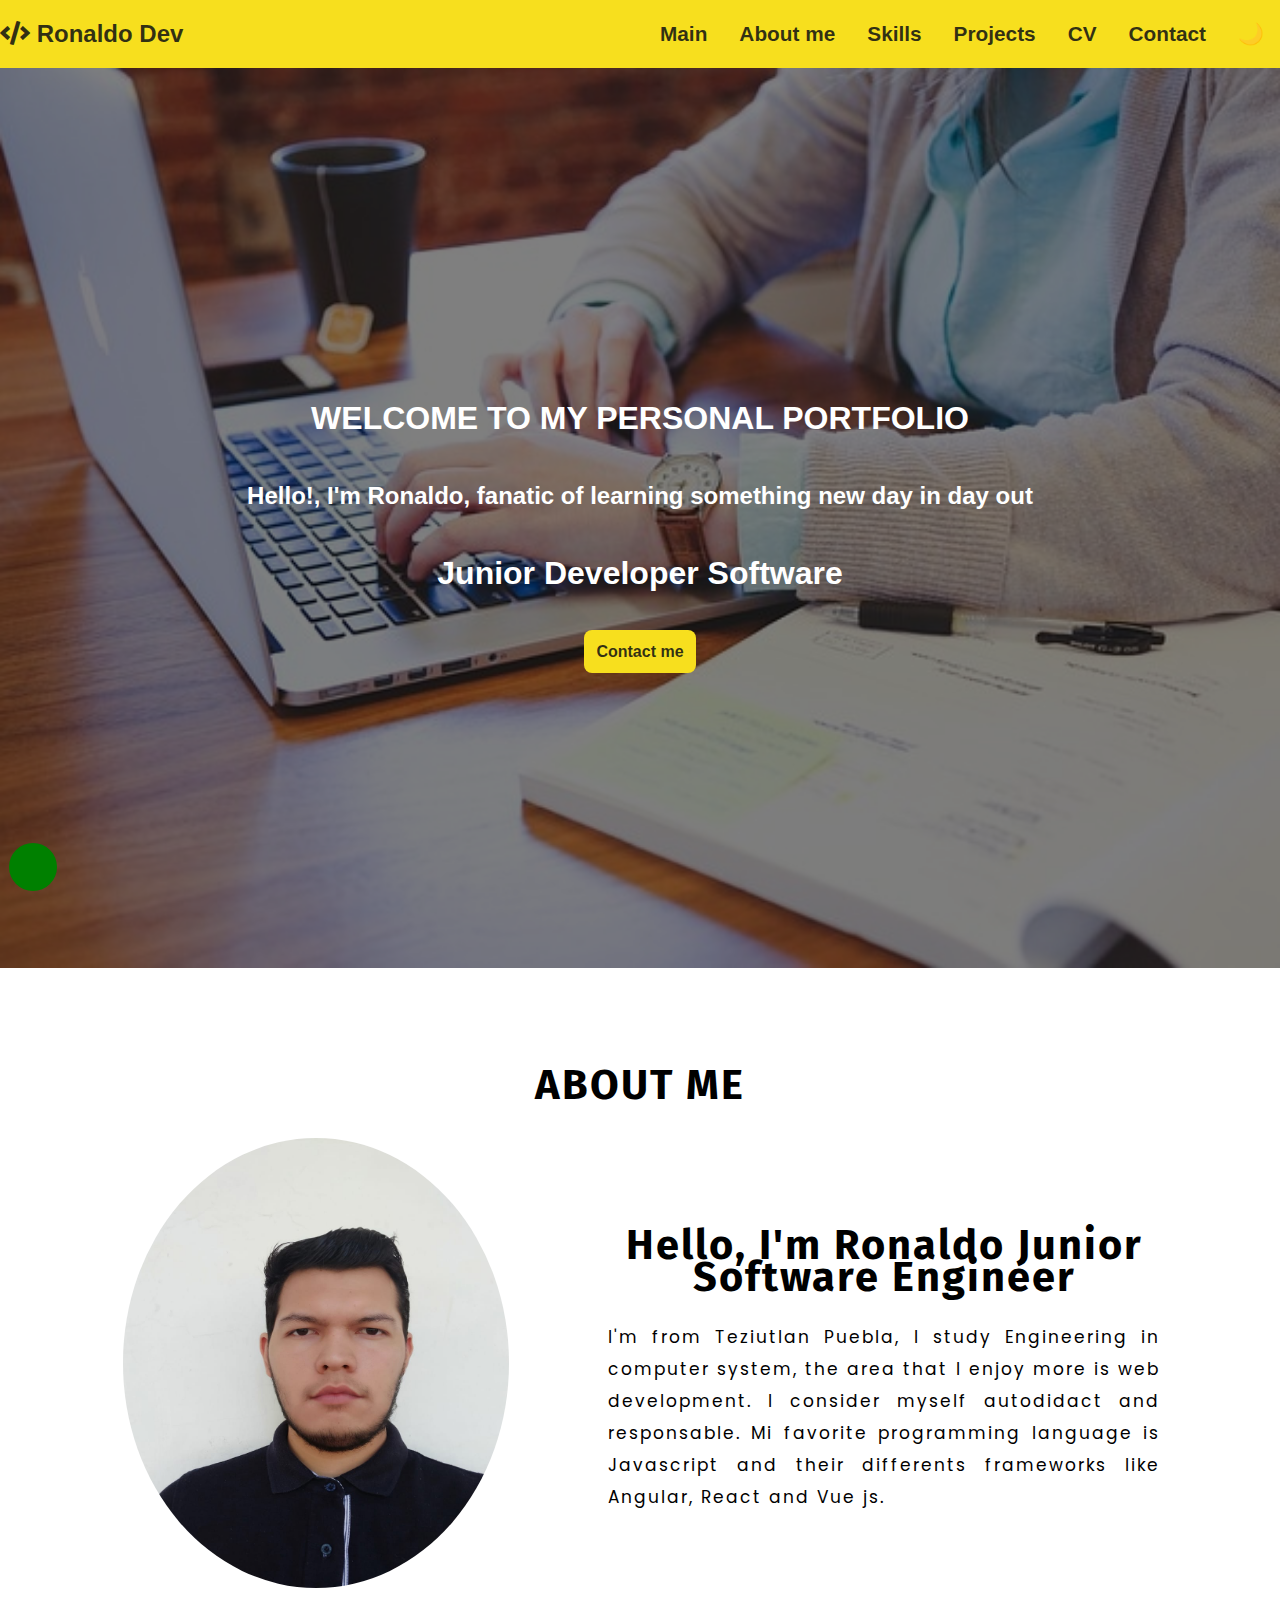
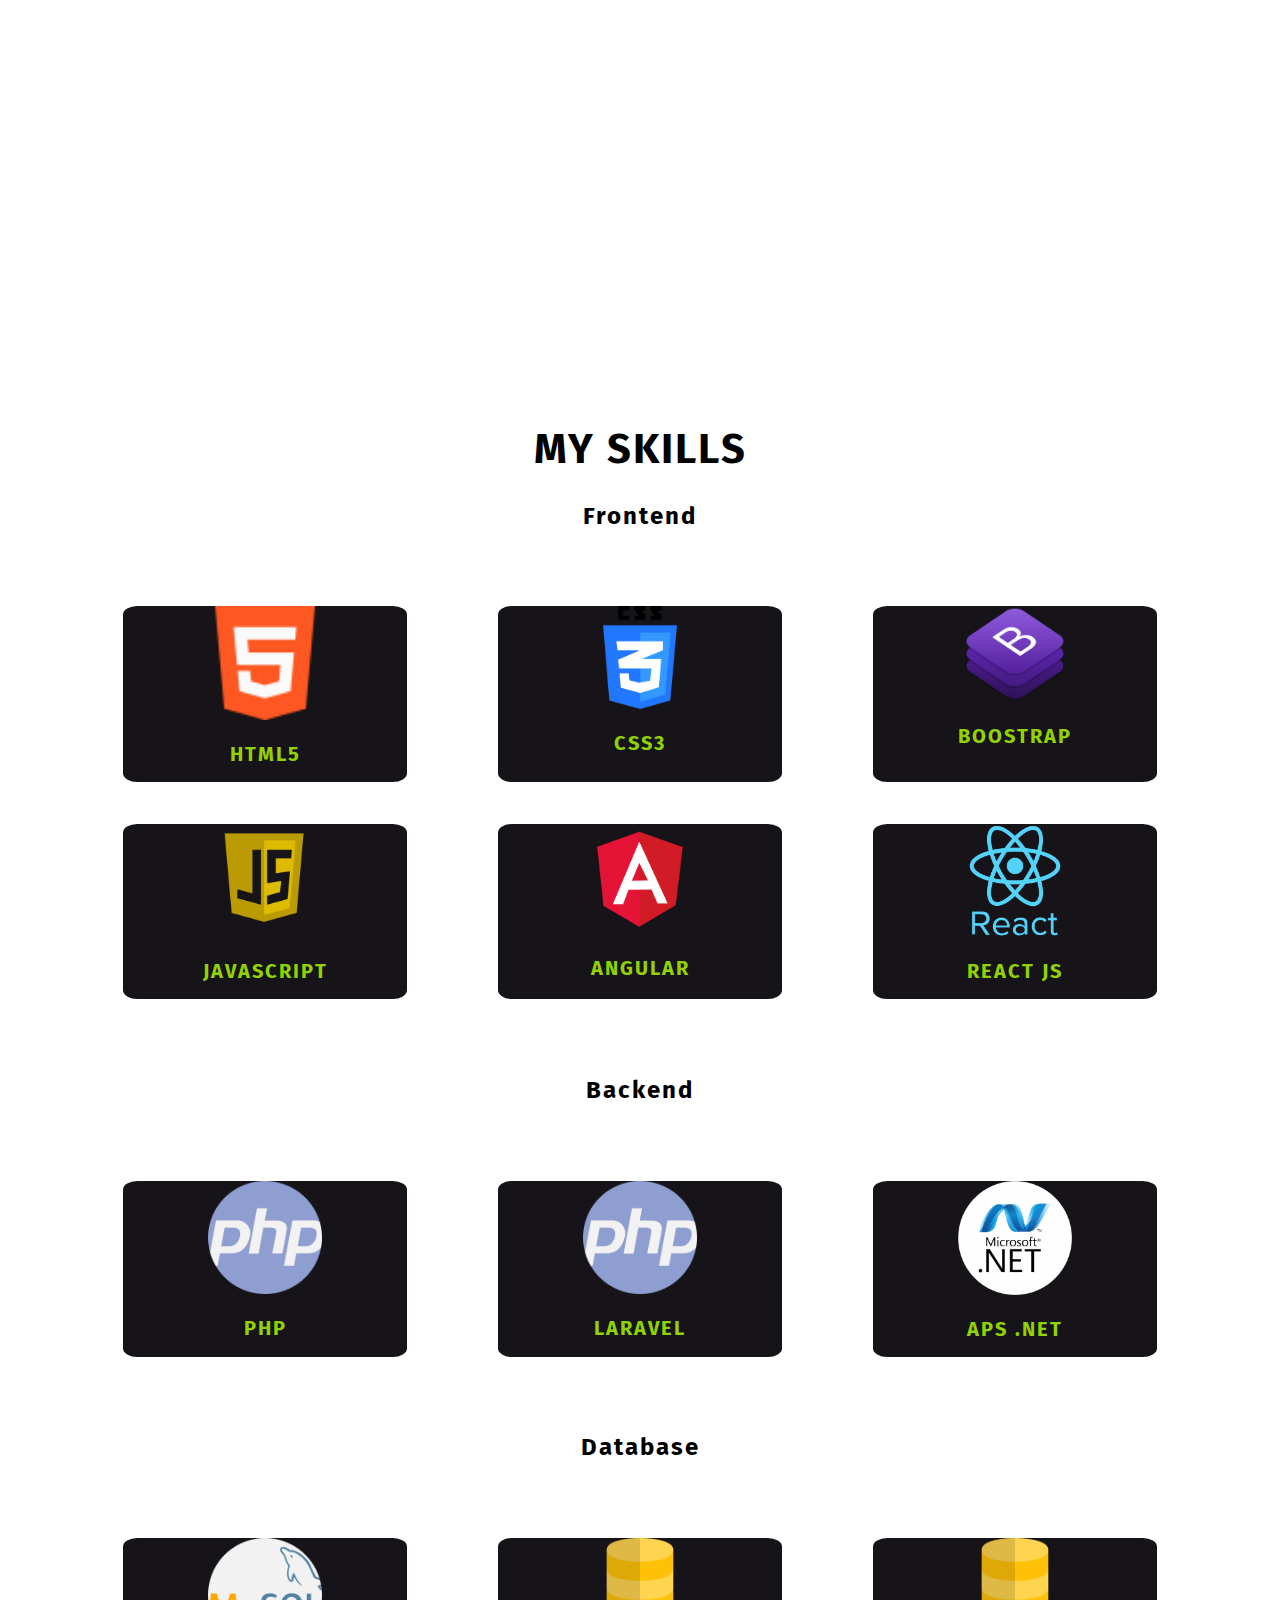
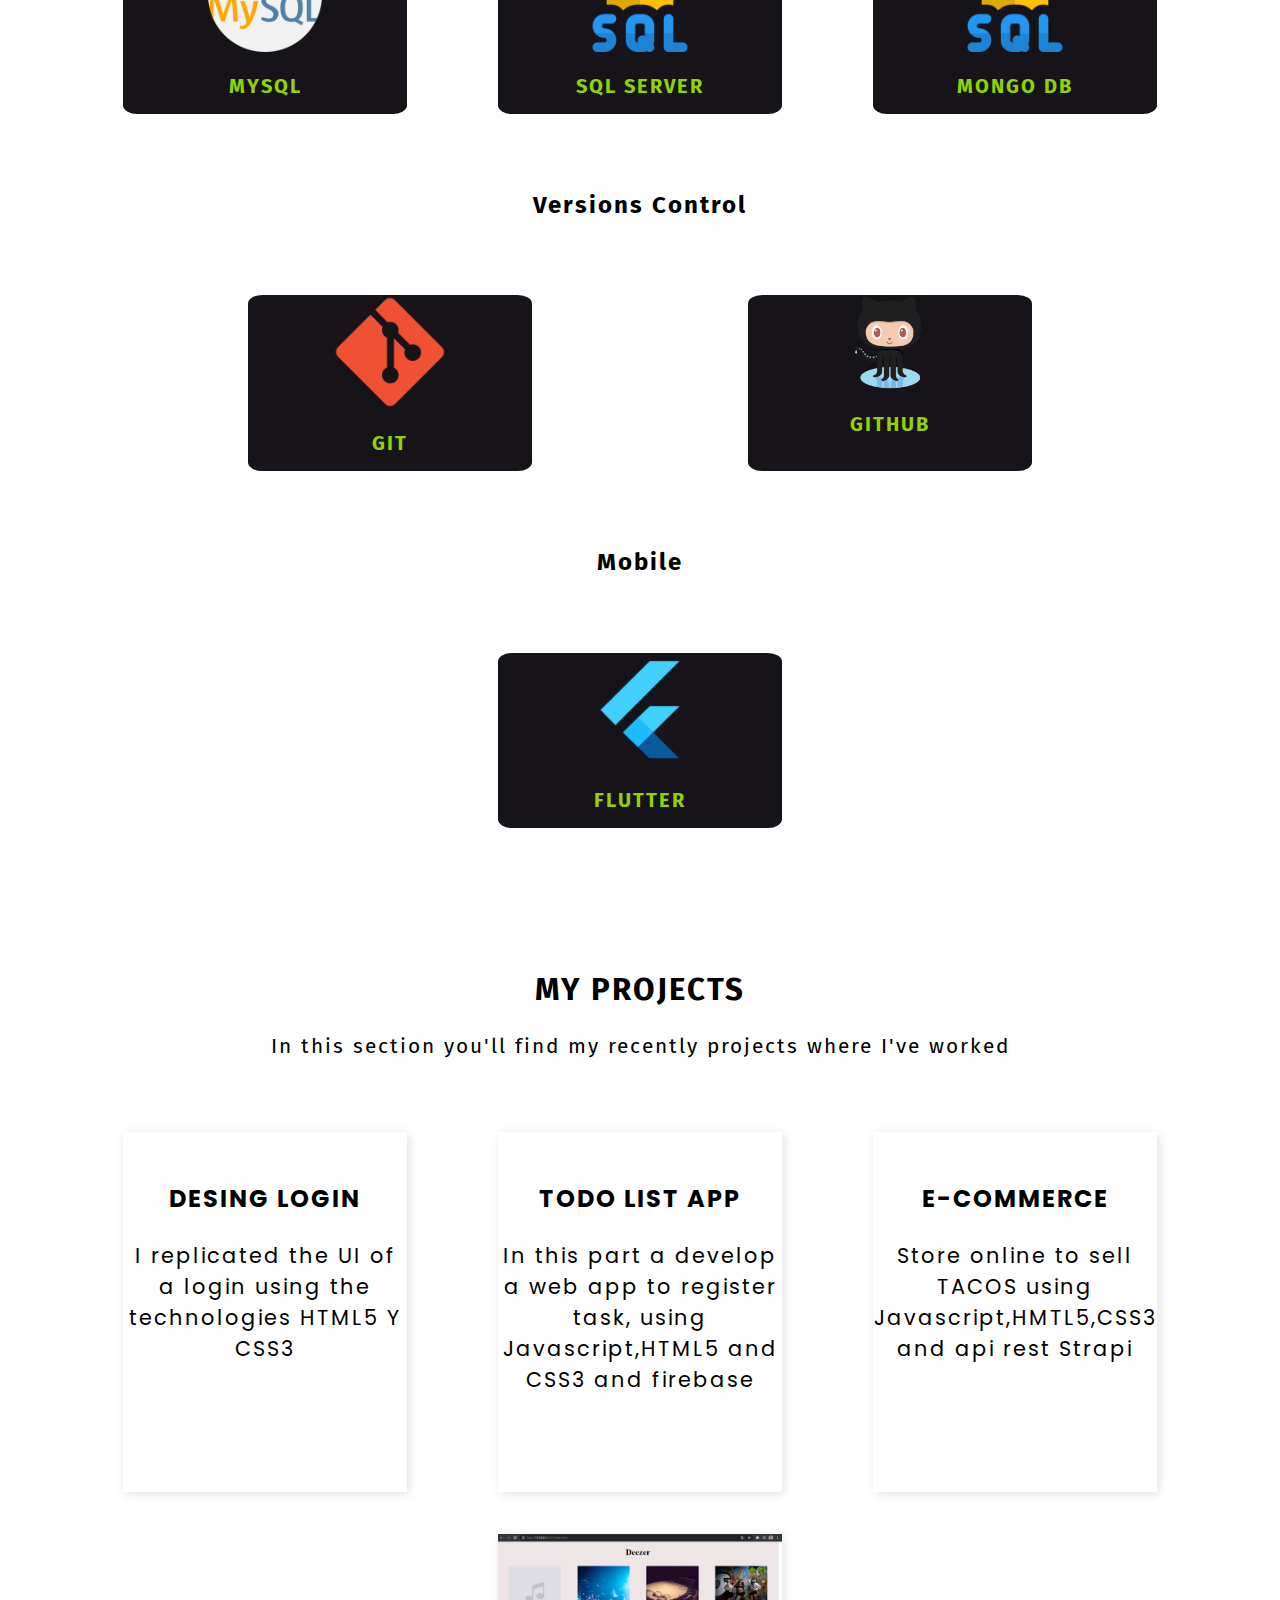
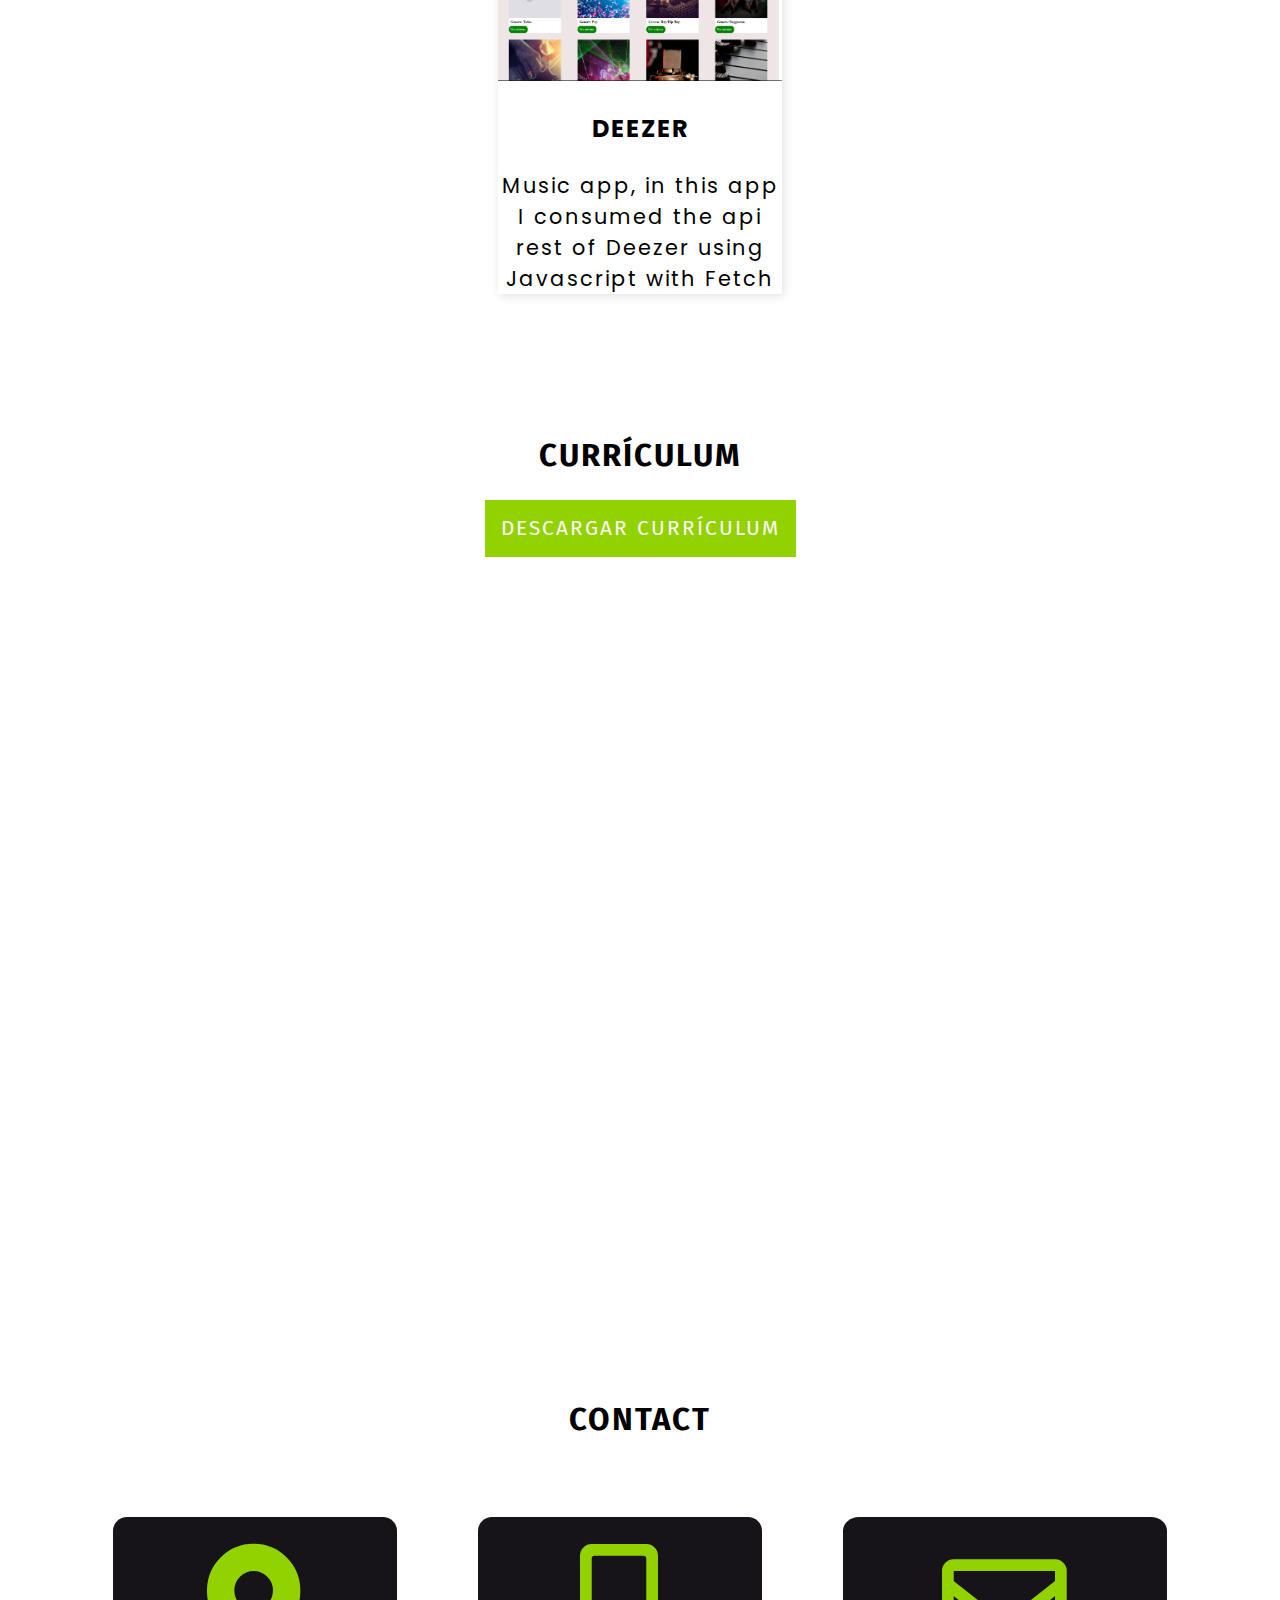
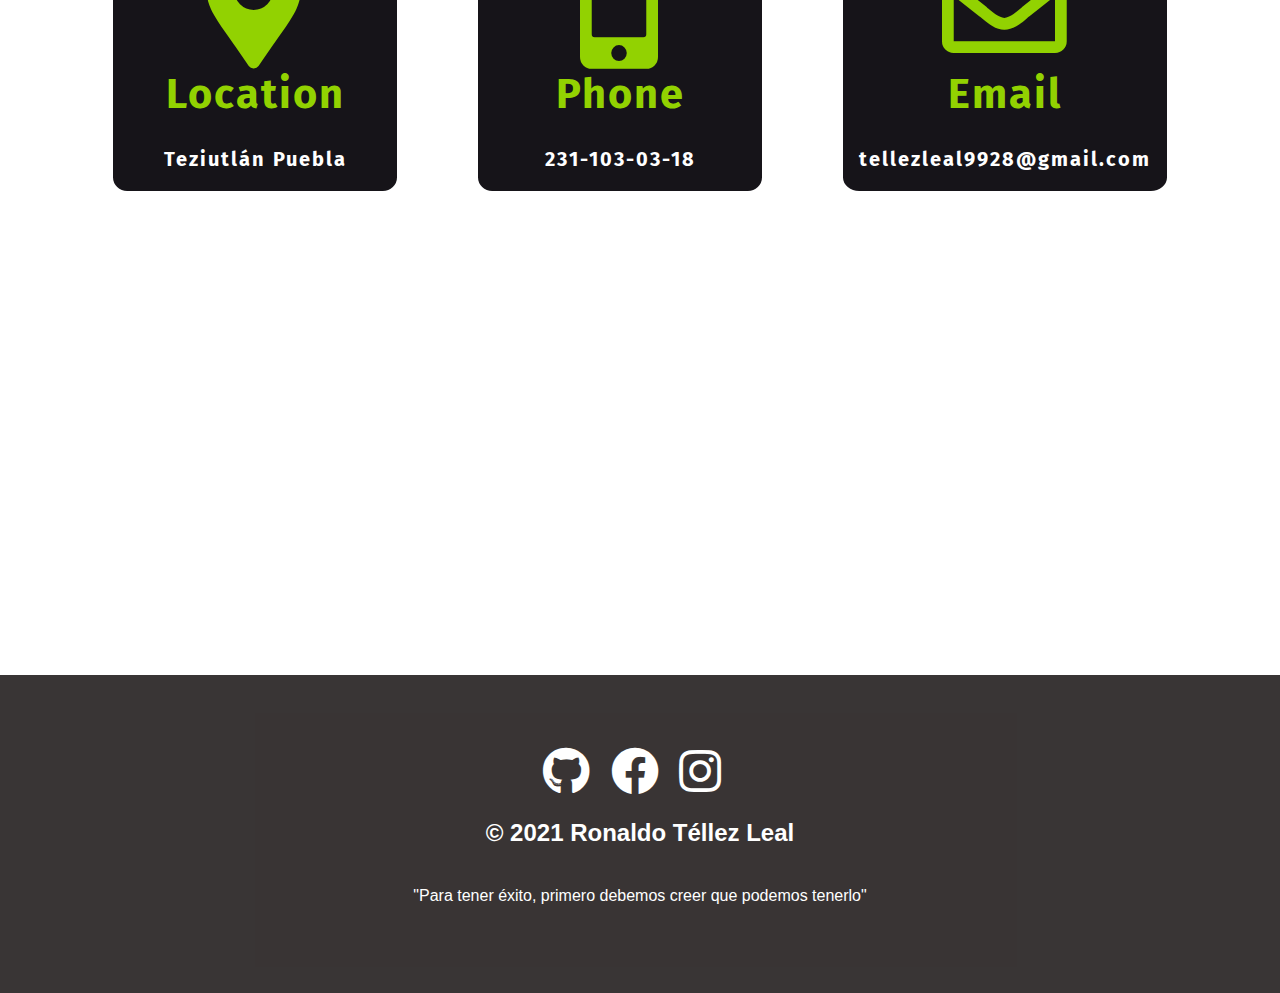
==== index.html @ dbb1eb3e "First commit" ====
<!DOCTYPE html>
<html lang="en" data-dark>

<head>
    <meta charset="UTF-8" />
    <meta name="viewport" content="width=device-width, initial-scale=1.0" />
    <link rel="stylesheet" href="https://cdnjs.cloudflare.com/ajax/libs/font-awesome/5.15.1/css/all.min.css" />
    <link rel="stylesheet" href="css/styles.css" />
    <link rel="preconnect" href="https://fonts.gstatic.com" />
    <link href="https://fonts.googleapis.com/css2?family=Poppins:ital,wght@0,100;0,200;0,300;1,200&display=swap" rel="stylesheet" />
    <link rel="preconnect" href="https://fonts.gstatic.com">
    <link href="https://fonts.googleapis.com/css2?family=Fira+Sans:wght@300&display=swap" rel="stylesheet">
    <title>Ronaldo Téllez Leal</title>
</head>

<body>
    <header class="header" data-dark>

        <a href="/">
            <h2><i class="fas  fa-code"></i> Ronaldo Dev</h2>
        </a>
        <nav class="menu">
            <a href="#inicio">Main</a>
            <a href="#seccion1" id="sobre-mi">About me</a>
            <a href="#seccion2">Skills</a>
            <a href="#seccion3">Projects</a>
            <a href="#seccion4">CV</a>
            <a href="#seccion5">Contact</a>

            <a href="#" class="btnDark">🌙</a>
        </nav>

    </header>
    <div>
        <button class="scroll-boton btn-no-visible">
            ↕
        </button>
        <a class="whatsapp-button" href="https://api.whatsapp.com/send?phone=522311030318">

        </a>
    </div>

    <main>
        <section id="#inicio">
            <div class="hero-image">
                <div class="hero-opacity">
                    <div>
                        <div class="hero-title">
                            <h1>WELCOME TO MY PERSONAL PORTFOLIO</h1>
                            <h3>Hello!, I'm Ronaldo, fanatic of learning something new day in day out</h3>
                            <h1>
                                Junior Developer Software
                            </h1>
                        </div>
                        <a href="#seccion5" class="btn">Contact me</a>
                    </div>
                </div>
            </div>
        </section>
        <section id="seccion1" class="seccion">
            <h1>ABOUT ME</h1>
            <div class="about">

                <div class="my-profile">
                    <img src="assets/img.jpg" class="img-circle" alt="Mi foto" height="" width="" />
                </div>
                <div class="my-profile-description">
                    <h1 id="about-me">
                        Hello, I'm Ronaldo Junior Software Engineer

                    </h1>
                    <p>
                        I'm from Teziutlan Puebla, I study Engineering in computer system, the area that I enjoy more is web development. I consider myself autodidact and responsable. Mi favorite programming language is Javascript and their differents frameworks like Angular,
                        React and Vue js.

                    </p>
                </div>
            </div>
        </section>
        <section id="seccion2" class="seccion">
            <h1>MY SKILLS</h1>
           
            <h3>Frontend</h3>
            <article class="cards">
                <figure class="card">
                    <img src="assets/html5.png" alt="" />
                    <figcaption>HTML5</figcaption>
                </figure>
                <figure class="card">
                    <img src="assets/css.png" alt="" />
                    <figcaption>CSS3</figcaption>
                </figure>
                <figure class="card">
                    <img src="assets/bootstrap.png" alt="" />
                    <figcaption>BOOSTRAP</figcaption>
                </figure>
                <figure class="card">
                    <img src="assets/js.png" alt="" />
                    <figcaption>JAVASCRIPT</figcaption>
                </figure>

                <figure class="card">
                    <img src="assets/angular.png" alt="" />
                    <figcaption>ANGULAR</figcaption>
                </figure>
                <figure class="card">
                    <img src="assets/reactjs.png" alt="" />
                    <figcaption>REACT JS</figcaption>
                </figure>


            </article>
            <h3>Backend</h3>
            <article class="cards">
                <figure class="card">
                    <img src="assets/php.png" alt="" />
                    <figcaption>PHP</figcaption>
                </figure>
                <figure class="card">
                    <img src="assets/php.png" alt="" />
                    <figcaption>LARAVEL</figcaption>
                </figure>
                <figure class="card">
                    <img src="assets/asp.png" alt="" />
                    <figcaption>APS .NET</figcaption>
                </figure>
            </article>

            <h3>Database</h3>
            <article class="cards">
                <figure class="card">
                    <img src="assets/mysql.png" alt="" />
                    <figcaption>MYSQL</figcaption>
                </figure>
                <figure class="card">
                    <img src="assets/sql.png" alt="" />
                    <figcaption>SQL SERVER</figcaption>
                </figure>
                <figure class="card">
                    <img src="assets/sql.png" alt="" />
                    <figcaption>MONGO DB</figcaption>
                </figure>
            </article>

            <h3>Versions Control</h3>
            <article class="cards">
                <figure class="card">
                    <img src="assets/git.png" alt="" />
                    <figcaption>GIT</figcaption>
                </figure>
                <figure class="card">
                    <img src="assets/github.png" alt="" />
                    <figcaption>GITHUB</figcaption>
                </figure>
            </article>
            <h3>Mobile</h3>
            <article class="cards">
                <figure class="card">
                    <img src="assets/flutter.png" alt="" />
                    <figcaption>FLUTTER</figcaption>
                </figure>

            </article>
        </section>
        <section id="seccion3" class="seccion">
            <h2>MY PROJECTS</h2>
            <p>In this section you'll find my recently projects where I've worked</p>
            <article class="cards">
                <figure class="card2">
                    <img src="assets/loginDesing.png" alt="" />
                    <figcaption>
                        <h3>DESING LOGIN</h3>
                        I replicated the UI of a login using the technologies HTML5 Y CSS3 </figcaption>
                </figure>
                <figure class="card2">
                    <img src="assets/todoList.png" alt="" />
                    <figcaption>
                        <h3>TODO LIST APP</h3>
                        In this part a develop a web app to register task, using Javascript,HTML5 and CSS3 and firebase
                    </figcaption>
                </figure>
                <figure class="card2">
                    <img src="assets/tienda.png" alt="" />
                    <figcaption>
                        <h3>E-COMMERCE</h3>

                        Store online to sell TACOS using Javascript,HMTL5,CSS3 and api rest Strapi
                    </figcaption>
                </figure>
                <figure class="card2">
                    <img src="assets/dezzer.png" alt="" />
                    <figcaption>
                        <h3>DEEZER</h3>
                        Music app, in this app I consumed the api rest of Deezer using Javascript with Fetch

                    </figcaption>
                </figure>

            </article>
        </section>
        <section id="seccion4" class="seccion">
            <h2>CURRÍCULUM</h2>
            <div class="buttonCv">
                <a href="">DESCARGAR CURRÍCULUM</a>

            </div>
        </section>
        <section id="seccion5" class="seccion">
            <h2>CONTACT</h2>
            <article>
                <div class="cards">
                    <figure class="card">
                        <h1>
                            <i class="fas fa-3x fa-map-marker-alt"></i><br />Location
                        </h1>
                        <figcaption>
                            <p>Teziutlán Puebla</p>
                        </figcaption>
                    </figure>
                    <figure class="card">
                        <h1><i class="fas fa-3x fa-mobile-alt"></i><br />Phone</h1>
                        <figcaption>
                            <p>231-103-03-18</p>
                        </figcaption>

                    </figure>

                    <figure class="card">
                        <h1><i class="far fa-3x fa-envelope"></i><br />Email</h1>
                        <figcaption>
                            <p>tellezleal9928@gmail.com</p>
                        </figcaption>
                    </figure>
                </div>

            </article>
        </section>
        <section>
            <footer class="footer">
                <div class="content-footer">
                    <div class="list-social">
                        <a href=""><i class="fab fa-3x fa-github"></i></a>
                        <a href=""><i class="fab fa-3x fa-facebook"></i></a>
                        <a href=""><i class="fab fa-3x  fa-instagram"></i></a>
                    </div>
                    <div>
                        <h3>&copy; 2021 Ronaldo Téllez Leal</h3>
                    </div>
                    <div>
                        <p>
                            "Para tener éxito, primero debemos creer que podemos tenerlo"
                        </p>


                    </div>
                </div>
            </footer>
        </section>
    </main>

    <script src="js/index_dom.js" type="module"></script>
</body>

</html>
---- css/styles.css ----
:root {
    --main-font: sans-serif;
    --font-size: 16px;
    --main-color: #f7df1e;
    --main-color: #f7df1e;
    --main-modal-color: rgb(247, 222, 30, 0.85);
    --second-modal-color: rgba(14, 16, 18, 0.85);
    --constainer-width: 1200px;
    --grayColor: rgb(201, 194, 194);
}

html {
    box-sizing: border-box;
    font-family: var(--main-font);
    font-size: var(--font-size);
    scroll-behavior: smooth;
}

body {
    margin: 0;
    padding: 0;
    overflow-x: hidden;
}

*,
*::before *::after {
    box-sizing: border-box;
    margin: 0;
}

h3 {
    font-size: 1.5rem;
}

.btn {
    background-color: var(--main-color);
    padding: 0.8rem;
    text-decoration: none;
    color: var(--second-modal-color);
    border-radius: 0.5rem;
    display: inline-block;
    font-weight: bold;
}

@media (min-width: 768px) {
    .about {
        display: flex;
        align-items: center;
    }
    .about>* {
        flex: 0 0 calc(46%);
    }
}

.about img {
    width: 70%;
    height: 450px;
}

.my-profile .img-circle {
    max-width: 100%;
    border-radius: 50%;
    border: none;
}

.my-profile-description {
    line-height: 2rem;
    padding: 1rem;
}

.my-profile-description p {
    text-align: justify;
    font-family: 'Poppins', sans-serif;
    font-size: 17px;
    line-height: 2rem;
}

.hero-image {
    background-image: url("../assets/fondo3.jpg");
    background-position: center;
    height: 100vh;
    background-repeat: no-repeat;
    background-size: cover;
}

.hero-opacity {
    width: 100%;
    min-height: 100vh;
    display: flex;
    justify-content: center;
    background-color: rgb(0, 0, 0, 0.5);
    align-items: center;
    text-align: center;
}

.hero-title {
    display: flex;
    flex-flow: column wrap;
    padding: 1rem;
    color: white;
}


/*header*/

.header {
    background-color: var(--main-color);
    display: flex;
    flex-flow: column wrap;
    align-items: center;
}

.header a {
    text-decoration: none;
    color: var(--second-modal-color);
}

.menu {
    display: flex;
    flex-flow: column wrap;
}

.menu a {
    text-decoration: none;
    display: block;
    padding: 1rem;
    font-size: 1.3rem;
    font-weight: bold;
    transition: transform .5s;
    cursor: pointer;
}

.menu a:hover {
    transform: scale(1.2);
}

@media (min-width: 1024px) {
    .header {
        display: flex;
        flex-flow: row wrap;
        justify-content: space-between;
    }
    .menu {
        display: flex;
        flex-flow: row wrap;
    }
}


/*fin header*/

.seccion {
    text-align: center;
    letter-spacing: 2px;
    font-family: 'Fira Sans', sans-serif;
    font-size: 1.3rem;
    
    padding: 0;
    padding-top: 4rem;
    margin-left: auto;
    margin-right: auto;
    width: 100%;
    max-width: var(--constainer-width);
    min-height: 100vh;
    text-align: center;
}

.scroll-boton {
    position: fixed;
    right: 1vh;
    bottom: 1vh;
    background-color: rgb(146, 210, 1);
    border-radius: 50%;
    width: 3rem;
    height: 3rem;
    border: none;
    font-size: 2rem;
    z-index: 999;
}

.whatsapp-button {
    background-color: green;
    border-radius: 80%;
    border: none;
    z-index: 999;
    position: fixed;
    left: 1vh;
    bottom: 1vh;
    width: 3rem;
    height: 3rem;
    background-size: cover;
    background-position: center;
    background-image: url("http://1000marcas.net/wp-content/uploads/2019/11/WhatsApp-logo.png");
}

.btn-visible {
    visibility: visible;
}

.btn-no-visible {
    visibility: hidden;
}

.cards {
    display: flex;
    flex-flow: row wrap;
    justify-content: space-evenly;
    padding: 2rem;
}

.card2 {
    min-height: 40vh;
    transition: transform .5s;
    flex: 0 0 100%;
    color: black;
    background-color: white;
    box-shadow: 2px 2px 10px rgb(226, 225, 225);
}

.card2 figcaption {
    font-family: 'Poppins', sans-serif;
}

.card2 img {
    width: 100%;
}

.card {
    background-color: rgb(22, 20, 25);
    border-radius: 5%;
    transition: transform .5s;
    flex: 0 0 100%;
}

.card img {
    border-radius: 5%;
    width: 40%;
}

.card figcaption {
    font-size: 20px;
    margin: 1rem;
    color: rgb(146, 210, 1);
    font-weight: bold;
}

.card h1 {
    color: rgb(146, 210, 1);
}

.card p {
    color: white;
}

.card:hover {
    cursor: pointer;
    transform: scale(1.02);
    opacity: .9;
}

.card2:hover {
    cursor: pointer;
    transform: scale(1.02);
    opacity: .9;
}

@media (min-width: 576px) {
    .card {
        flex: 0 0 50%;
    }
    .card2 {
        flex: 0 0 50%;
    }
}

@media (min-width: 768px) {
    .card {
        flex: 0 0 33.333333333333333333333333333333%;
    }
    .card2 {
        flex: 0 0 33.333333333333333333333333333333%;
    }
}

@media (min-width: 992px) {
    .card {
        flex: 0 0 25%;
    }
    .card2 {
        flex: 0 0 25%;
    }
}

.dark-mode {
    background-color: var(--second-modal-color);
    color: white;
}

.dark-mode .menu a {
    color: white;
}

.dark-mode header a {
    color: white;
}

.footer {
    background-color: rgb(36, 31, 31);
    color: white;
    padding: 4.5rem;
    text-align: center;
    opacity: .9;
}

.content-footer {
    display: flex;
    flex-direction: column;
}

.list-social a {
    display: inline-block;
    margin-right: 1rem;
    color: white;
}

.buttonCv {
    display: flex;
    justify-content: center;
}

.buttonCv a {
    color: white;
    text-decoration: none;
    background-color: rgb(146, 210, 1);
    padding: 1rem;
}
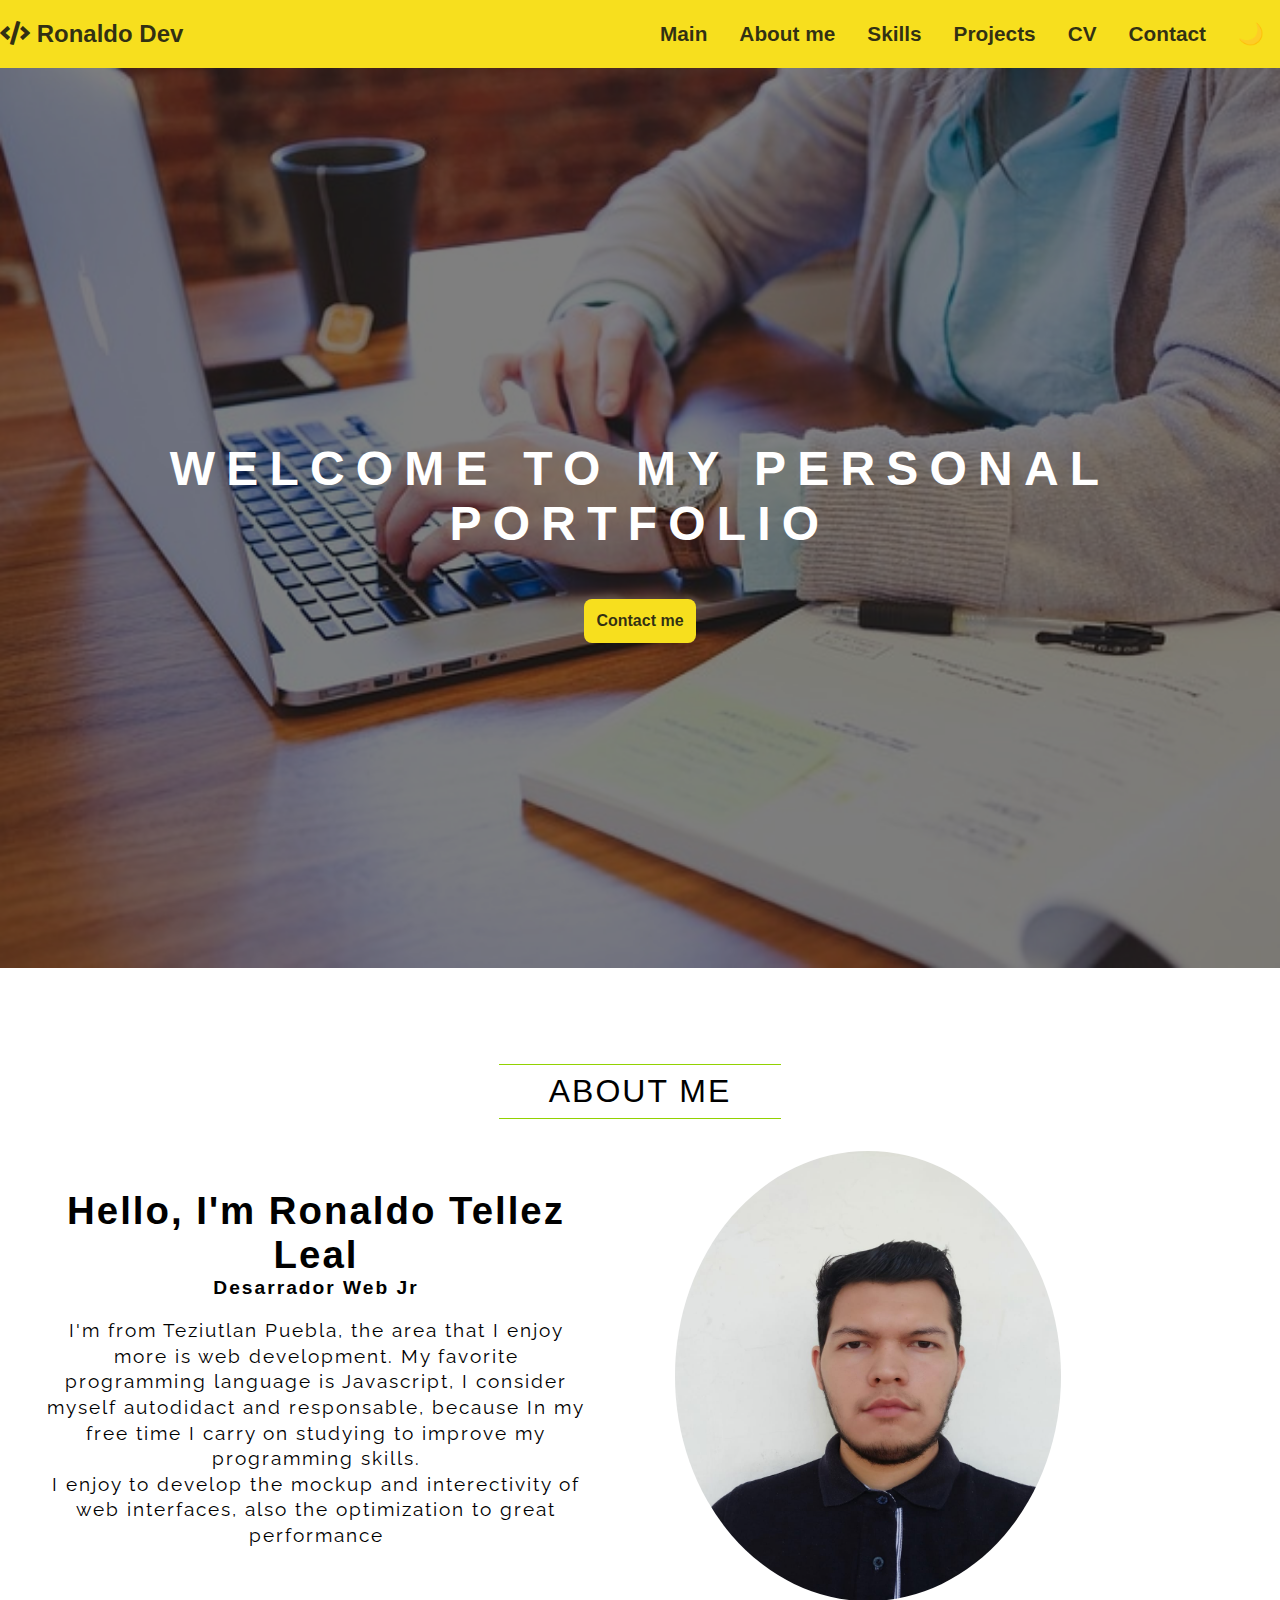
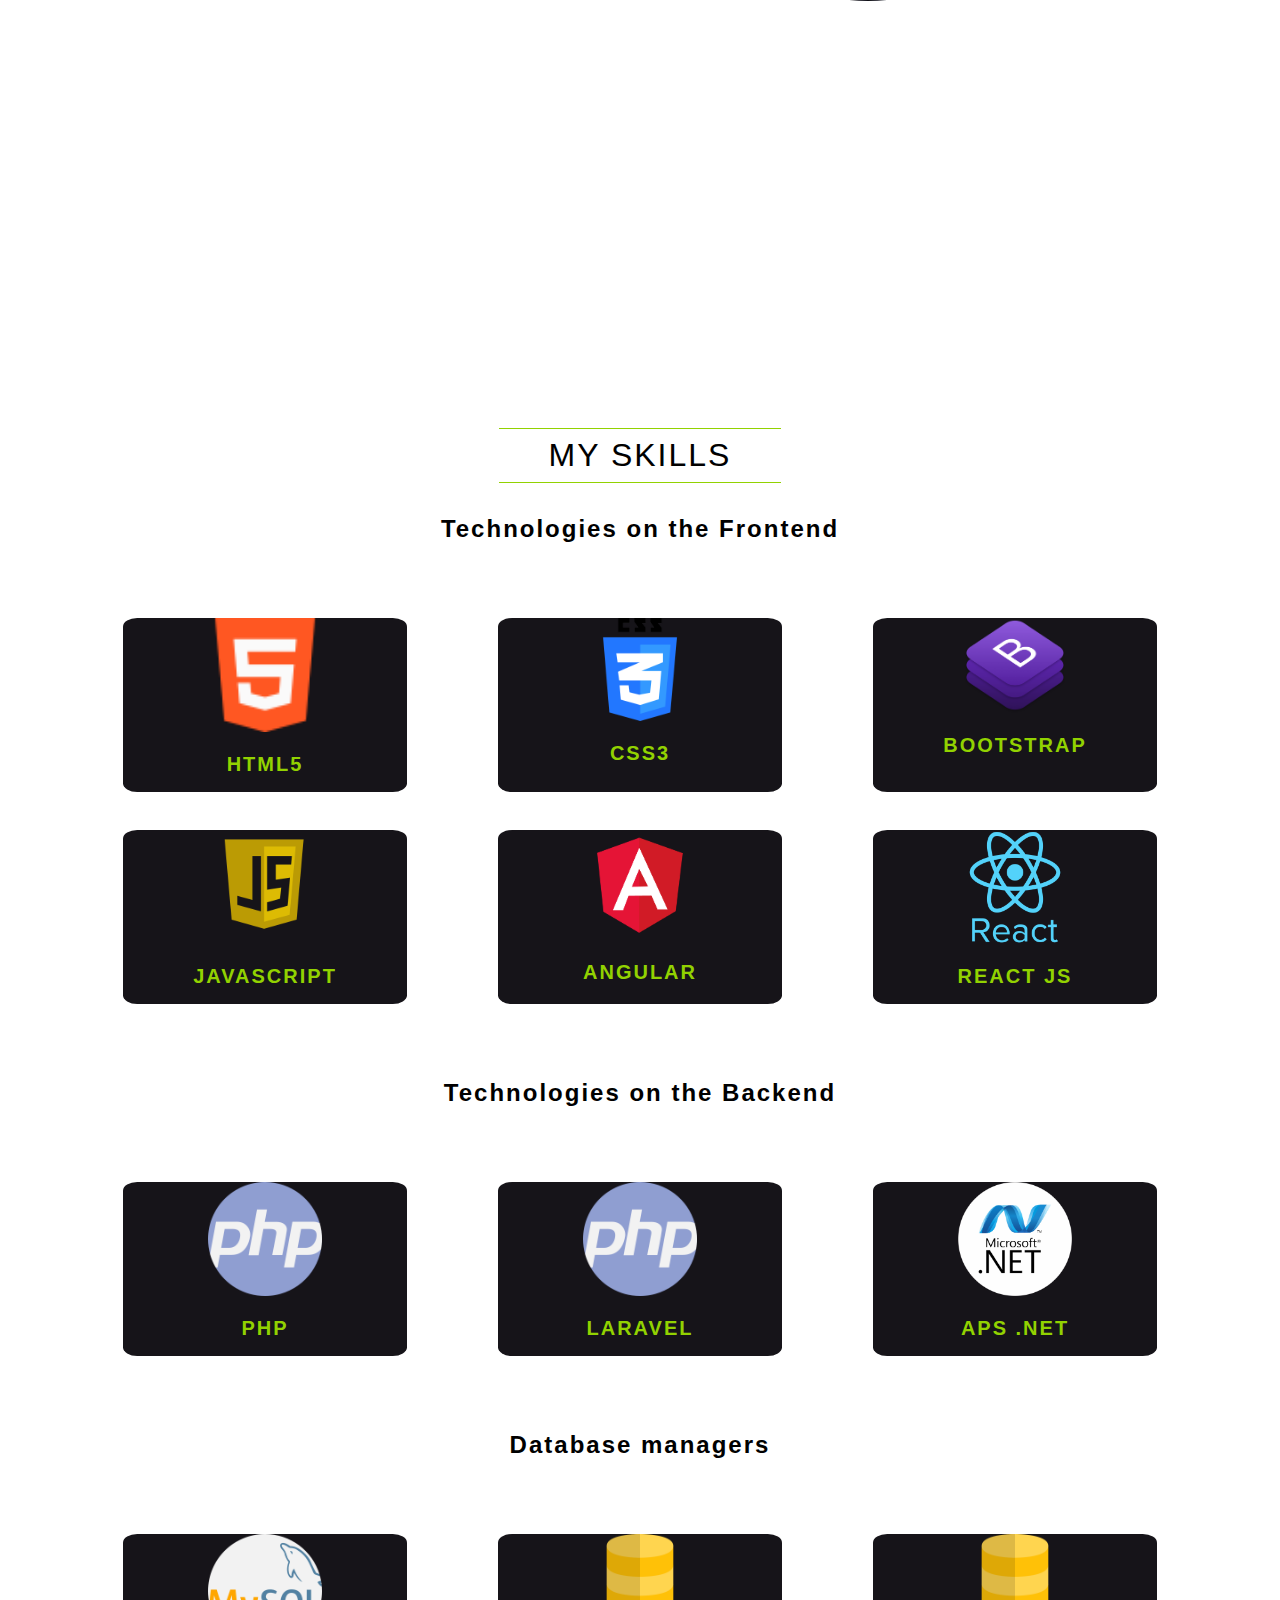
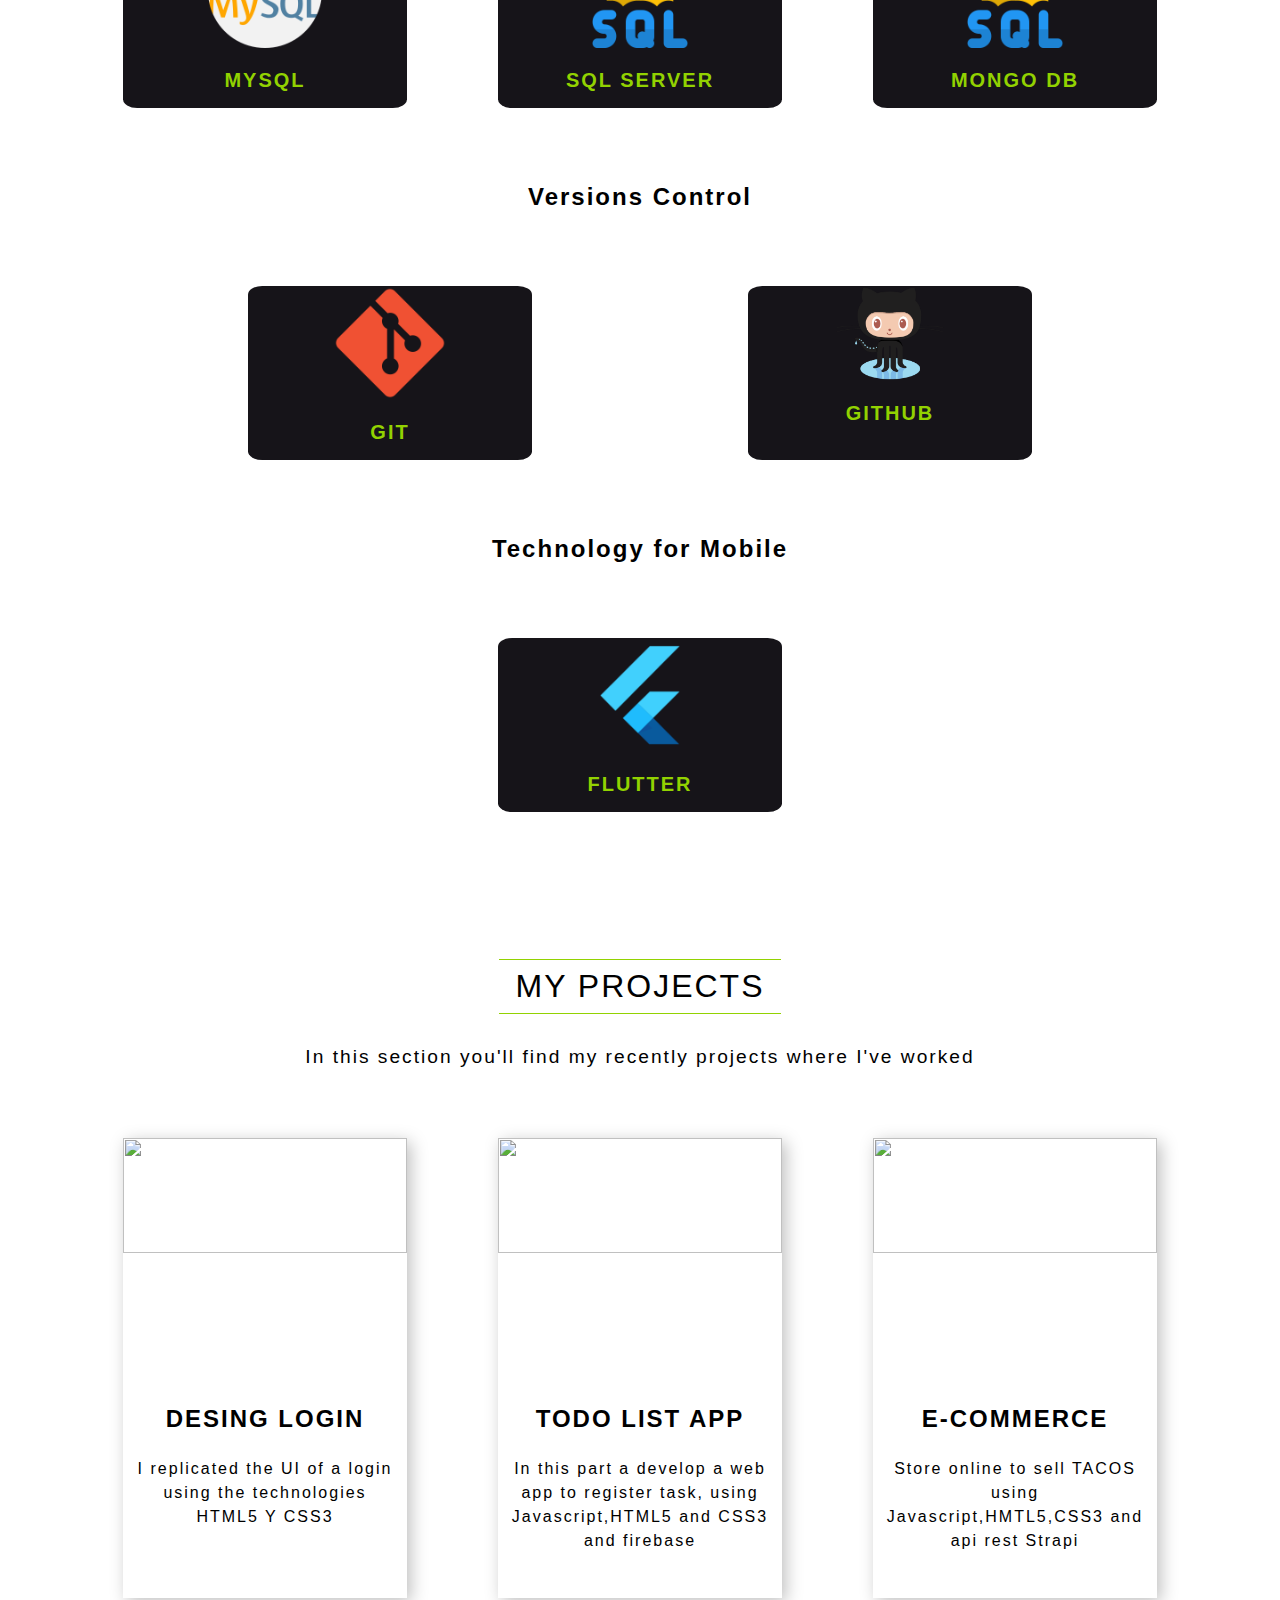
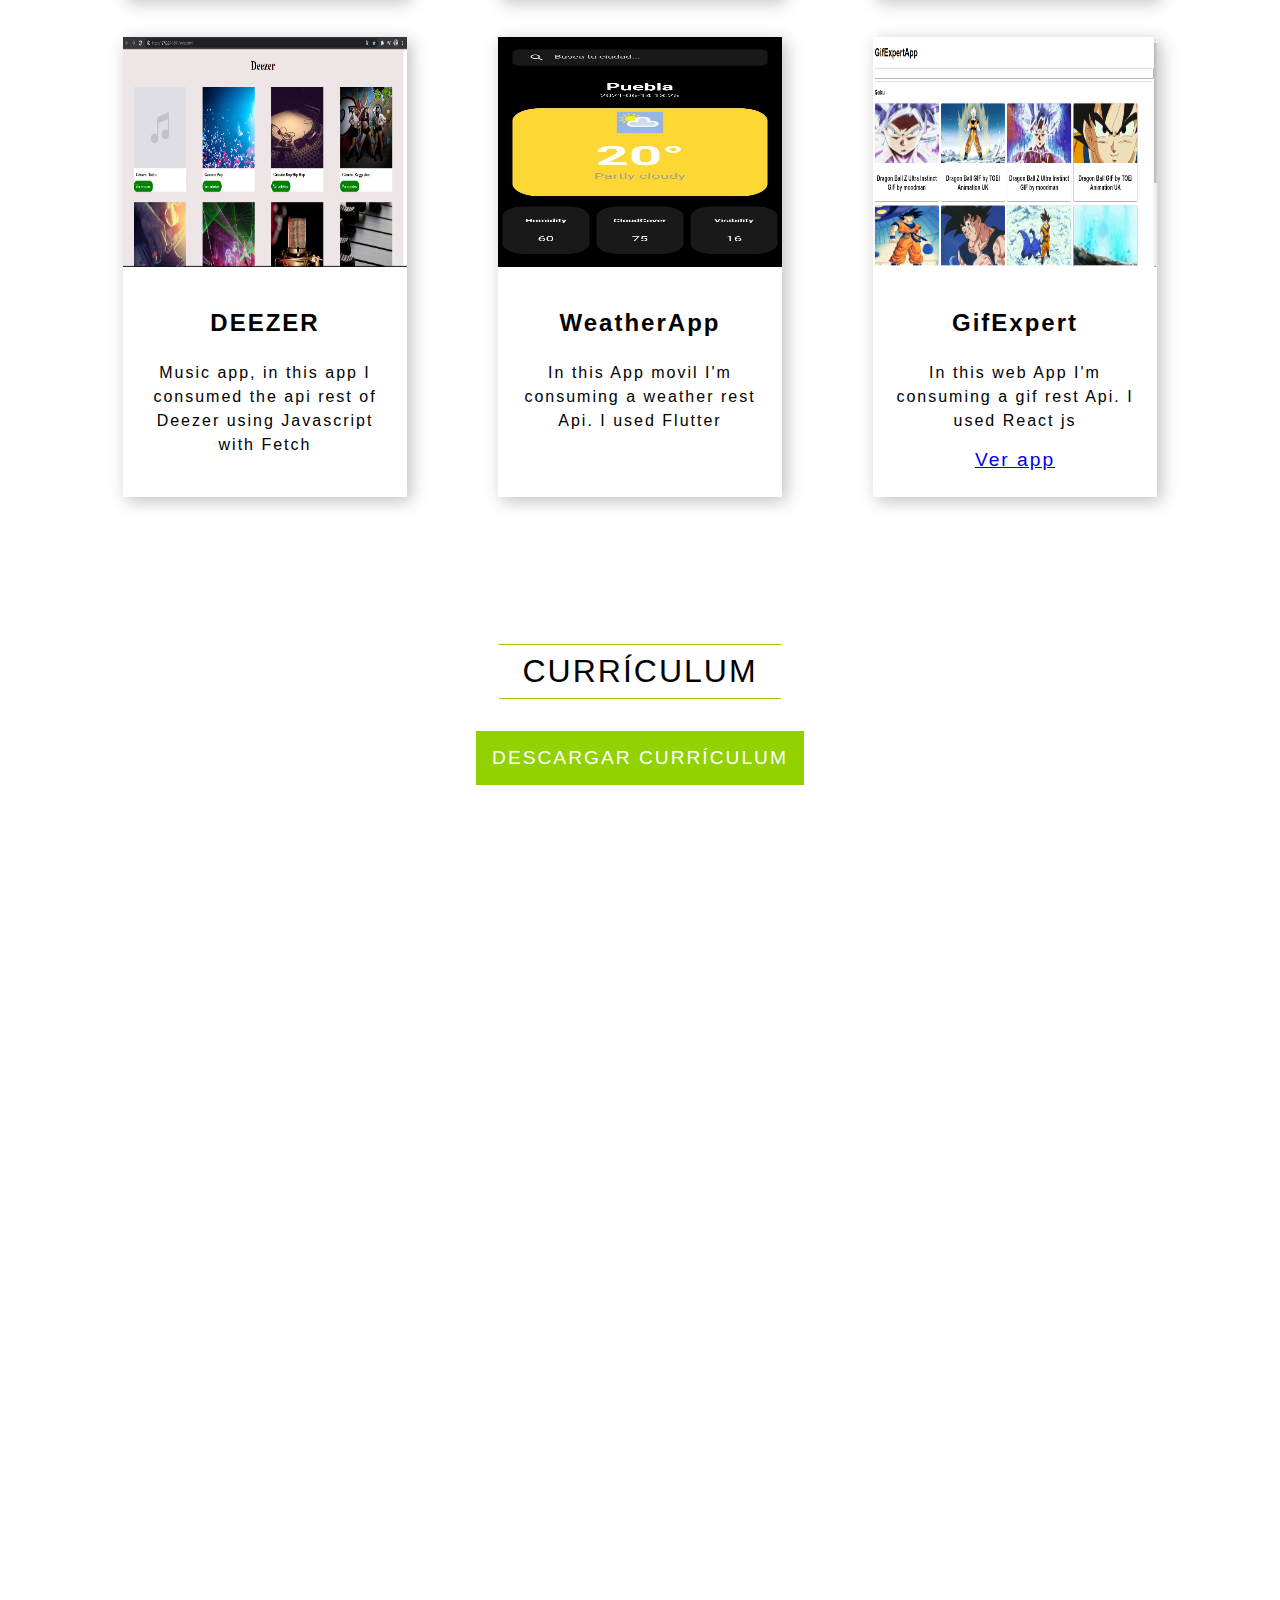
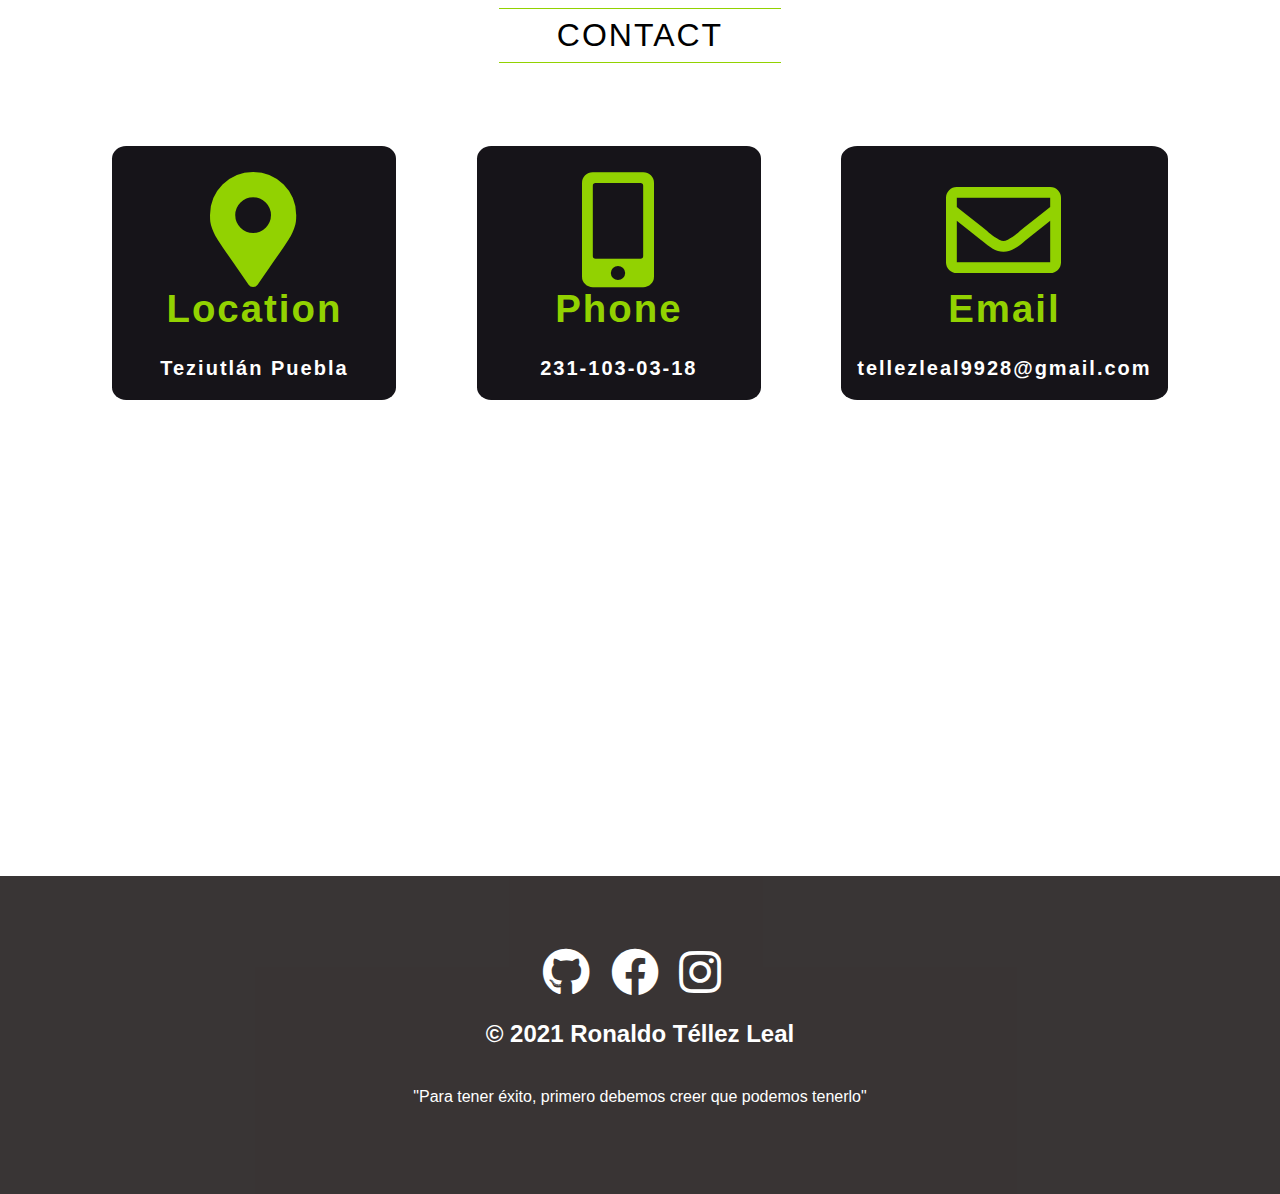
==== commit 030aa832: "Agregando diseño" ====
--- a/index.html
+++ b/index.html
@@ -1,15 +1,18 @@
 <!DOCTYPE html>
-<html lang="en" data-dark>
+<html lang="es" data-dark>
 
 <head>
     <meta charset="UTF-8" />
     <meta name="viewport" content="width=device-width, initial-scale=1.0" />
     <link rel="stylesheet" href="https://cdnjs.cloudflare.com/ajax/libs/font-awesome/5.15.1/css/all.min.css" />
     <link rel="stylesheet" href="css/styles.css" />
-    <link rel="preconnect" href="https://fonts.gstatic.com" />
-    <link href="https://fonts.googleapis.com/css2?family=Poppins:ital,wght@0,100;0,200;0,300;1,200&display=swap" rel="stylesheet" />
     <link rel="preconnect" href="https://fonts.gstatic.com">
-    <link href="https://fonts.googleapis.com/css2?family=Fira+Sans:wght@300&display=swap" rel="stylesheet">
+<link href="https://fonts.googleapis.com/css2?family=Raleway:ital,wght@0,300;0,400;0,800;1,500&display=swap" rel="stylesheet">
+   
+   
+   
+    <link rel="stylesheet" href="https://cdnjs.cloudflare.com/ajax/libs/animate.css/4.1.1/animate.min.css"
+  />
     <title>Ronaldo Téllez Leal</title>
 </head>
 
@@ -20,23 +23,22 @@
             <h2><i class="fas  fa-code"></i> Ronaldo Dev</h2>
         </a>
         <nav class="menu">
-            <a href="#inicio">Main</a>
-            <a href="#seccion1" id="sobre-mi">About me</a>
-            <a href="#seccion2">Skills</a>
-            <a href="#seccion3">Projects</a>
-            <a href="#seccion4">CV</a>
-            <a href="#seccion5">Contact</a>
+            <a class="btn-1"  href="#inicio">Main</a>
+            <a class="btn-2" href="#seccion1" id="sobre-mi">About me</a>
+            <a class="btn-3" href="#seccion2">Skills</a>
+            <a class="btn-4" href="#seccion3">Projects</a>
+            <a class="btn-5" href="#seccion4">CV</a>
+            <a class="btn-6" href="#seccion5">Contact</a>
 
             <a href="#" class="btnDark">🌙</a>
         </nav>
 
     </header>
-    <div>
+    <div class="botones-flotantes">
         <button class="scroll-boton btn-no-visible">
             ↕
         </button>
-        <a class="whatsapp-button" href="https://api.whatsapp.com/send?phone=522311030318">
-
+        <a class="whatsapp-button" target="_blank" href="https://api.whatsapp.com/send?phone=522311030318">
         </a>
     </div>
 
@@ -45,12 +47,8 @@
             <div class="hero-image">
                 <div class="hero-opacity">
                     <div>
-                        <div class="hero-title">
+                        <div class="hero-title animate__animated animate__zoomIn">
                             <h1>WELCOME TO MY PERSONAL PORTFOLIO</h1>
-                            <h3>Hello!, I'm Ronaldo, fanatic of learning something new day in day out</h3>
-                            <h1>
-                                Junior Developer Software
-                            </h1>
                         </div>
                         <a href="#seccion5" class="btn">Contact me</a>
                     </div>
@@ -58,30 +56,34 @@
             </div>
         </section>
         <section id="seccion1" class="seccion">
-            <h1>ABOUT ME</h1>
+            <h1 class="title title2 animate__animated">ABOUT ME</h1>
             <div class="about">
 
+                
+                <div class="my-profile-description">
+               
+                    <h1>Hello, I'm Ronaldo Tellez Leal</h1>
+                    <h4>Desarrador Web Jr</h4>
+                    <p>
+                        I'm from Teziutlan Puebla, the area that I enjoy more is web development. My favorite programming language is Javascript, I consider myself autodidact and responsable,
+                        because In my free time I carry on studying to improve my programming skills.
+                         <br>
+                        I enjoy to develop the mockup and interectivity of web interfaces, also the optimization to great performance
+
+                         
+                    </p>
+                </div>
                 <div class="my-profile">
                     <img src="assets/img.jpg" class="img-circle" alt="Mi foto" height="" width="" />
                 </div>
-                <div class="my-profile-description">
-                    <h1 id="about-me">
-                        Hello, I'm Ronaldo Junior Software Engineer
-
-                    </h1>
-                    <p>
-                        I'm from Teziutlan Puebla, I study Engineering in computer system, the area that I enjoy more is web development. I consider myself autodidact and responsable. Mi favorite programming language is Javascript and their differents frameworks like Angular,
-                        React and Vue js.
-
-                    </p>
-                </div>
             </div>
         </section>
         <section id="seccion2" class="seccion">
-            <h1>MY SKILLS</h1>
+            <h1 class=" title title3 animate__animated">MY SKILLS</h1>
            
-            <h3>Frontend</h3>
-            <article class="cards">
+            <h3>Technologies on the Frontend</h3>
+            <article class="cards">
+                
                 <figure class="card">
                     <img src="assets/html5.png" alt="" />
                     <figcaption>HTML5</figcaption>
@@ -92,7 +94,7 @@
                 </figure>
                 <figure class="card">
                     <img src="assets/bootstrap.png" alt="" />
-                    <figcaption>BOOSTRAP</figcaption>
+                    <figcaption>BOOTSTRAP</figcaption>
                 </figure>
                 <figure class="card">
                     <img src="assets/js.png" alt="" />
@@ -110,7 +112,7 @@
 
 
             </article>
-            <h3>Backend</h3>
+            <h3>Technologies on the Backend</h3>
             <article class="cards">
                 <figure class="card">
                     <img src="assets/php.png" alt="" />
@@ -126,7 +128,7 @@
                 </figure>
             </article>
 
-            <h3>Database</h3>
+            <h3>Database managers</h3>
             <article class="cards">
                 <figure class="card">
                     <img src="assets/mysql.png" alt="" />
@@ -153,7 +155,7 @@
                     <figcaption>GITHUB</figcaption>
                 </figure>
             </article>
-            <h3>Mobile</h3>
+            <h3>Technology for Mobile</h3>
             <article class="cards">
                 <figure class="card">
                     <img src="assets/flutter.png" alt="" />
@@ -163,50 +165,72 @@
             </article>
         </section>
         <section id="seccion3" class="seccion">
-            <h2>MY PROJECTS</h2>
+            <h2 class="title title4 animate__animated">MY PROJECTS</h2>
             <p>In this section you'll find my recently projects where I've worked</p>
             <article class="cards">
                 <figure class="card2">
                     <img src="assets/loginDesing.png" alt="" />
                     <figcaption>
                         <h3>DESING LOGIN</h3>
-                        I replicated the UI of a login using the technologies HTML5 Y CSS3 </figcaption>
+                        <p> I replicated the UI of a login using the technologies HTML5 Y CSS3 </p>
+                       </figcaption>
                 </figure>
                 <figure class="card2">
                     <img src="assets/todoList.png" alt="" />
                     <figcaption>
                         <h3>TODO LIST APP</h3>
-                        In this part a develop a web app to register task, using Javascript,HTML5 and CSS3 and firebase
+                       <p>In this part a develop a web app to register task, using Javascript,HTML5 and CSS3 and firebase</p> 
                     </figcaption>
                 </figure>
                 <figure class="card2">
                     <img src="assets/tienda.png" alt="" />
                     <figcaption>
                         <h3>E-COMMERCE</h3>
-
-                        Store online to sell TACOS using Javascript,HMTL5,CSS3 and api rest Strapi
+                       <p>  Store online to sell TACOS using Javascript,HMTL5,CSS3 and api rest Strapi</p>
                     </figcaption>
                 </figure>
                 <figure class="card2">
                     <img src="assets/dezzer.png" alt="" />
                     <figcaption>
                         <h3>DEEZER</h3>
-                        Music app, in this app I consumed the api rest of Deezer using Javascript with Fetch
-
-                    </figcaption>
-                </figure>
+                        <p>  Music app, in this app I consumed the api rest of Deezer using Javascript with Fetch</p>
+                      
+
+                    </figcaption>
+                </figure>
+                <figure class="card2">
+                    <img src="assets/weather.jpg" alt="weatherapp" />
+                    <figcaption>
+                        <h3>WeatherApp</h3>
+                        <p> In this App movil I'm consuming a weather rest Api. I used Flutter</p>
+                      
+
+                    </figcaption>
+                </figure>
+
+                <figure class="card2">
+                    <img src="assets/gifapp.png" alt="weatherapp" />
+                    <figcaption>
+                        <h3>GifExpert</h3>
+                        <p> In this web App I'm consuming a gif rest Api. I used React js</p>
+                      
+                         <a target="_blank" href="https://ronaldoisc.github.io/react-gifexpertapp/">Ver app</a>
+                    </figcaption>
+                </figure>
+                
+                
 
             </article>
         </section>
         <section id="seccion4" class="seccion">
-            <h2>CURRÍCULUM</h2>
+            <h2 class="title title5 animate__animated">CURRÍCULUM</h2>
             <div class="buttonCv">
                 <a href="">DESCARGAR CURRÍCULUM</a>
 
             </div>
         </section>
         <section id="seccion5" class="seccion">
-            <h2>CONTACT</h2>
+            <h2 class="title title6 animate__animated">CONTACT</h2>
             <article>
                 <div class="cards">
                     <figure class="card">
--- a/css/styles.css
+++ b/css/styles.css
@@ -1,9 +1,10 @@
 :root {
     --main-font: sans-serif;
-    --font-size: 16px;
+    --font-size: 16rx;
     --main-color: #f7df1e;
-    --main-color: #f7df1e;
+    --seconday-color: rgb(146, 210, 1);
     --main-modal-color: rgb(247, 222, 30, 0.85);
+    
     --second-modal-color: rgba(14, 16, 18, 0.85);
     --constainer-width: 1200px;
     --grayColor: rgb(201, 194, 194);
@@ -26,6 +27,12 @@
 *::before *::after {
     box-sizing: border-box;
     margin: 0;
+}
+.text-start{
+    text-align: start;
+}
+.text-center{
+    text-align: center;
 }
 
 h3 {
@@ -63,16 +70,15 @@
     border: none;
 }
 
-.my-profile-description {
-    line-height: 2rem;
-    padding: 1rem;
-}
-
+
+.my-profile-description h1,h4{
+    padding: 0;
+    margin: 0;
+    
+}
 .my-profile-description p {
-    text-align: justify;
-    font-family: 'Poppins', sans-serif;
-    font-size: 17px;
-    line-height: 2rem;
+    line-height: 1.6rem; 
+    font-family: 'Raleway', sans-serif;
 }
 
 .hero-image {
@@ -81,6 +87,7 @@
     height: 100vh;
     background-repeat: no-repeat;
     background-size: cover;
+  
 }
 
 .hero-opacity {
@@ -97,6 +104,8 @@
     display: flex;
     flex-flow: column wrap;
     padding: 1rem;
+    letter-spacing: 0.7rem;
+    font-size:1.5rem;
     color: white;
 }
 
@@ -152,8 +161,7 @@
 .seccion {
     text-align: center;
     letter-spacing: 2px;
-    font-family: 'Fira Sans', sans-serif;
-    font-size: 1.3rem;
+    font-size: 1.2rem;
     
     padding: 0;
     padding-top: 4rem;
@@ -165,9 +173,21 @@
     text-align: center;
 }
 
+.seccion .title{
+    border-top: thin solid var(--seconday-color);
+    border-bottom: thin solid var(--seconday-color);
+    margin: 2rem auto;
+    padding: 0.5rem 1rem;
+    width: 250px;
+    text-align: center;
+    color: var(--title-color);
+    font-size: 2rem;
+    font-weight: 400;
+}
+
 .scroll-boton {
     position: fixed;
-    right: 1vh;
+    right: 2vh;
     bottom: 1vh;
     background-color: rgb(146, 210, 1);
     border-radius: 50%;
@@ -179,12 +199,9 @@
 }
 
 .whatsapp-button {
-    background-color: green;
-    border-radius: 80%;
-    border: none;
     z-index: 999;
     position: fixed;
-    left: 1vh;
+    left: 2vh;
     bottom: 1vh;
     width: 3rem;
     height: 3rem;
@@ -209,20 +226,26 @@
 }
 
 .card2 {
-    min-height: 40vh;
+   height: 460px;
     transition: transform .5s;
     flex: 0 0 100%;
     color: black;
     background-color: white;
-    box-shadow: 2px 2px 10px rgb(226, 225, 225);
-}
-
-.card2 figcaption {
-    font-family: 'Poppins', sans-serif;
+    box-shadow: 0.25rem 0.25rem 1rem rgb(0 0 0 / 25%);
+}
+.card2 figcaption{
+    padding: 0.8rem;
+}
+.card2 figcaption p {
+    font-family: 'Fira Sans', sans-serif;
+    font-size: 1rem;
+    line-height: 1.5rem;
 }
 
 .card2 img {
     width: 100%;
+    object-fit: fill;
+    height: 50%;
 }
 
 .card {
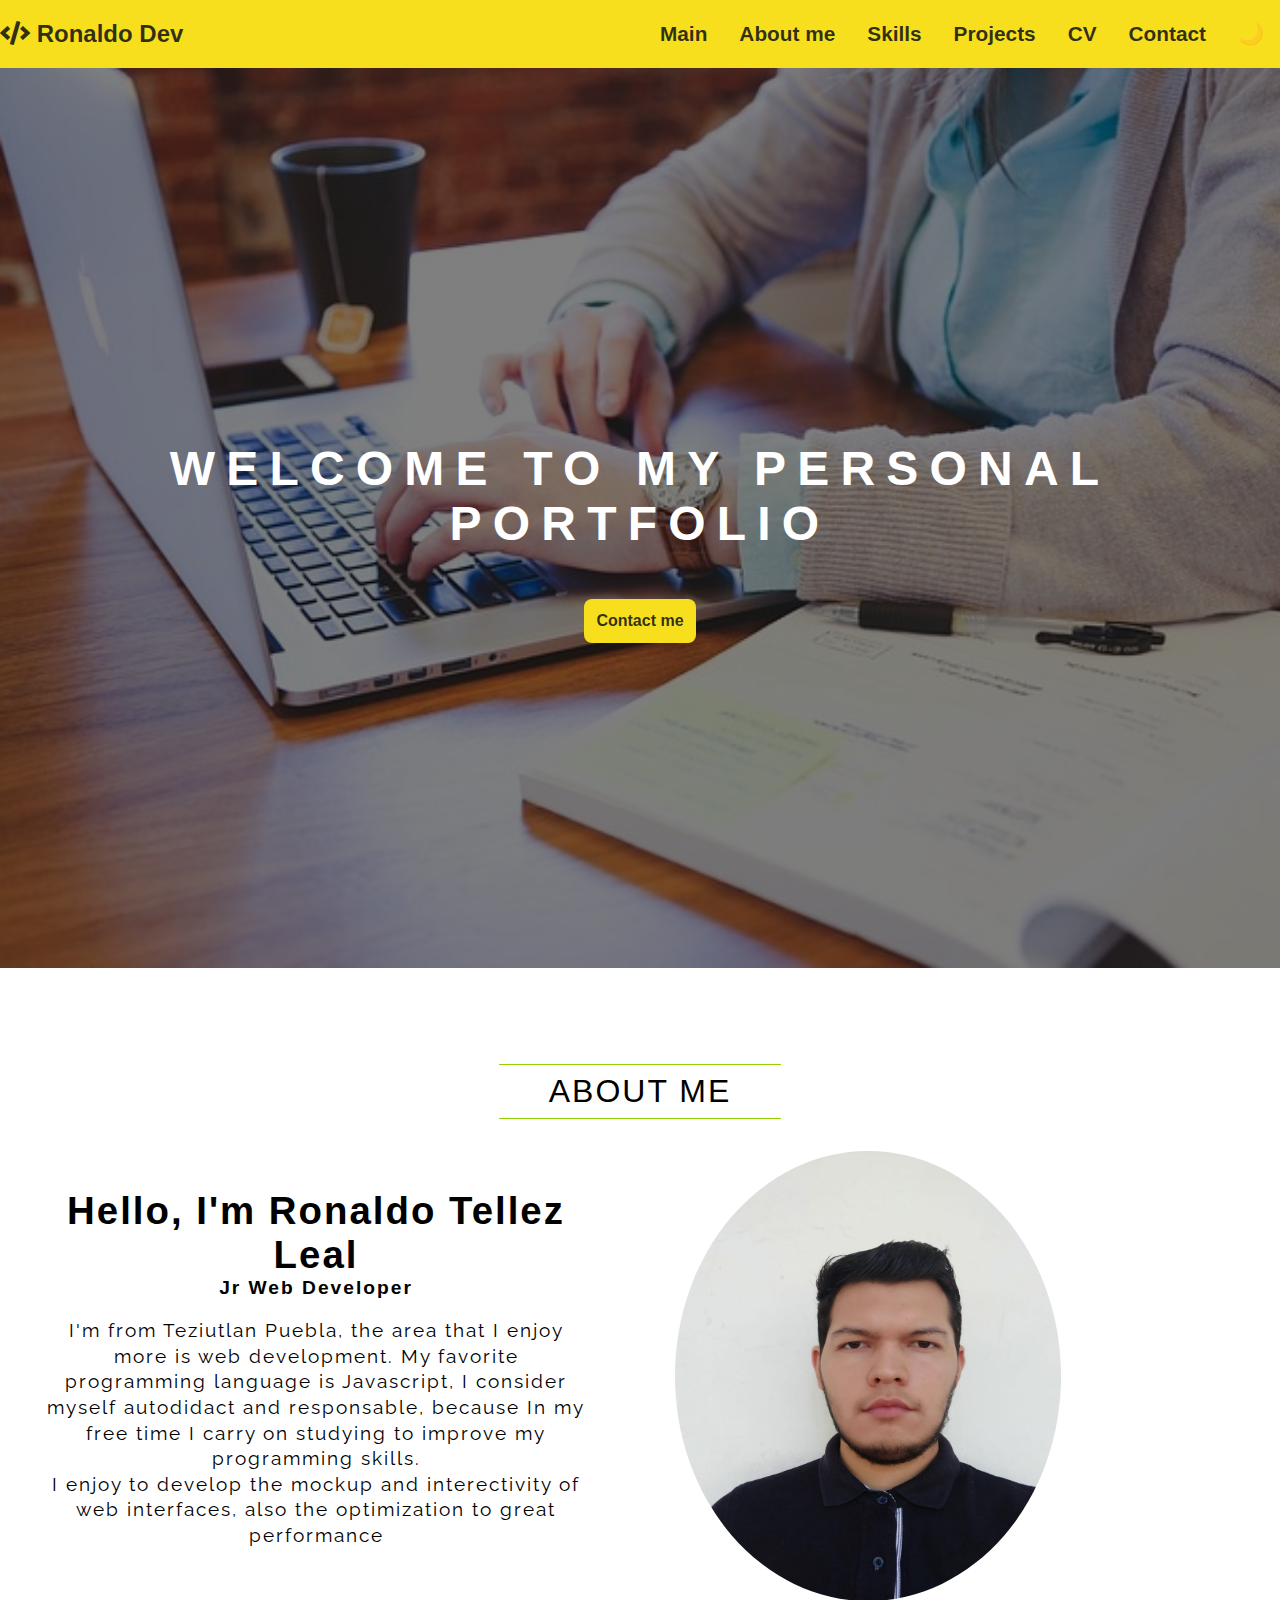
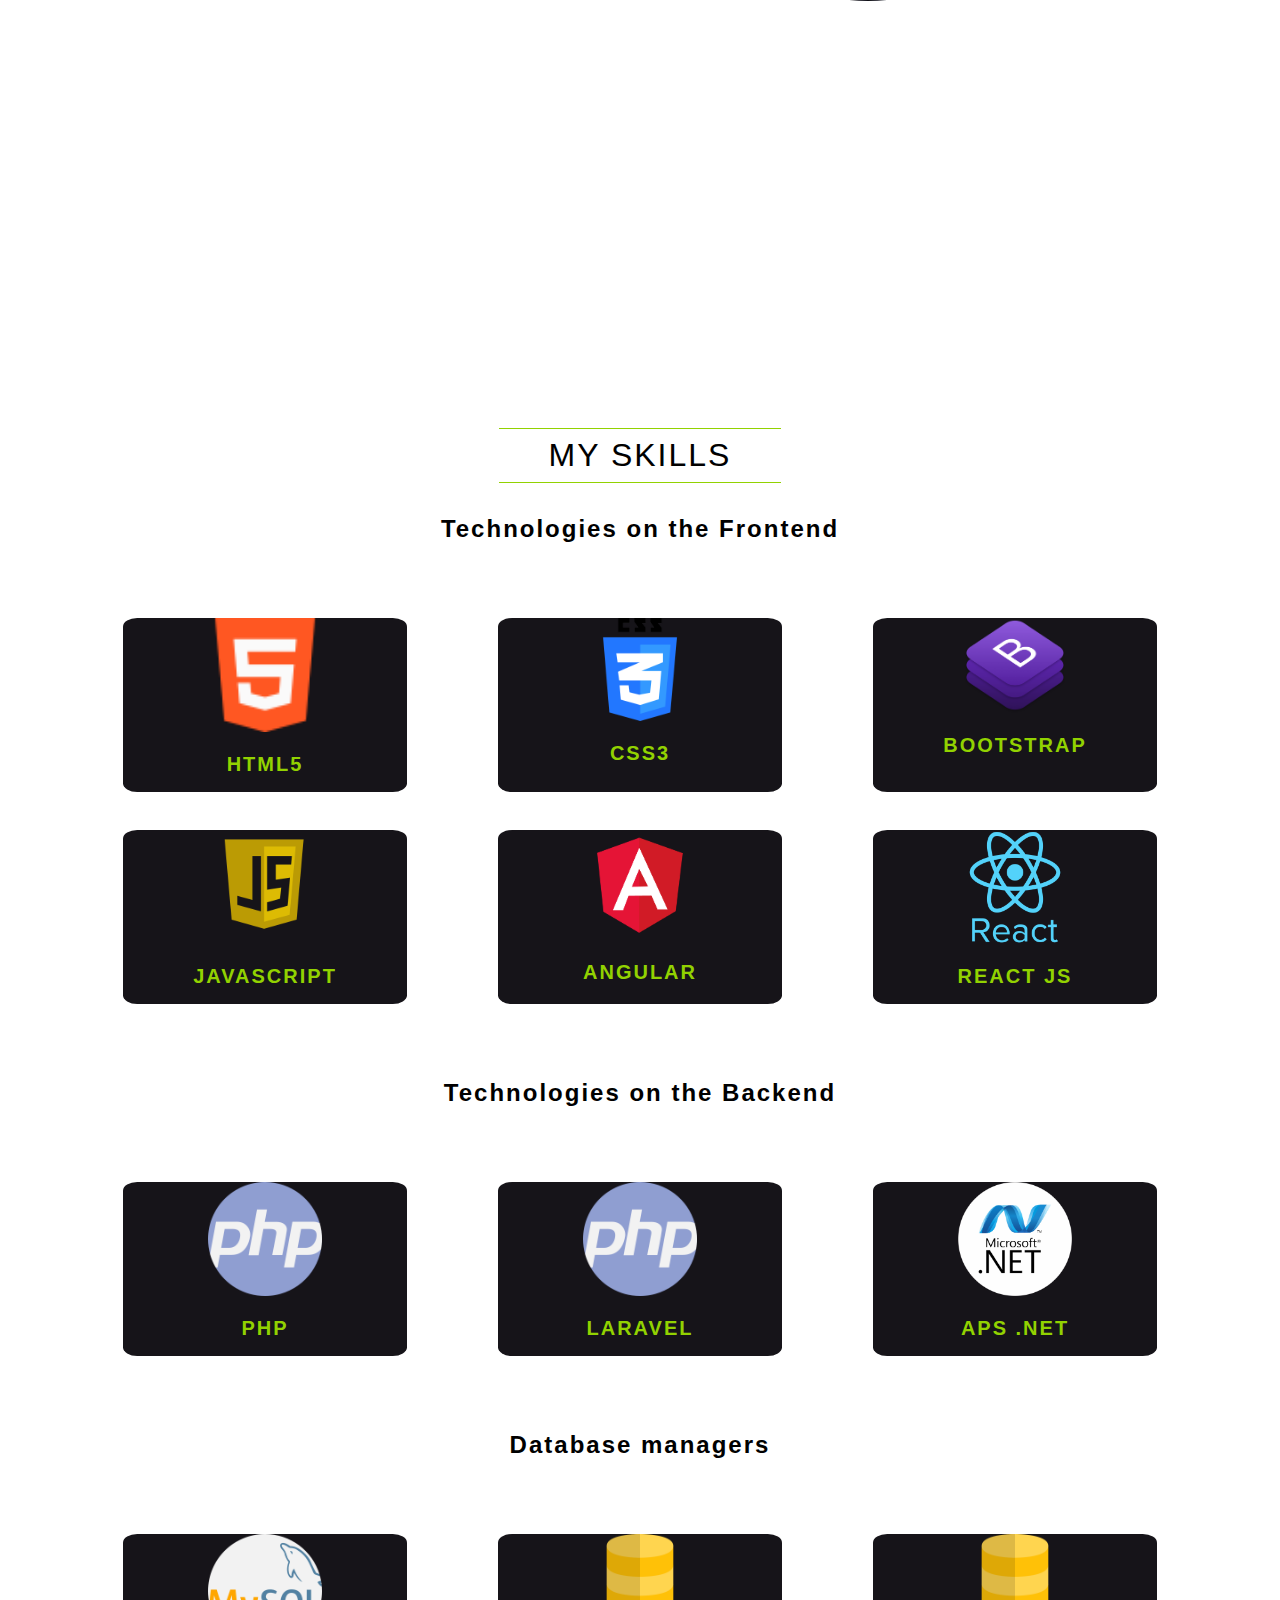
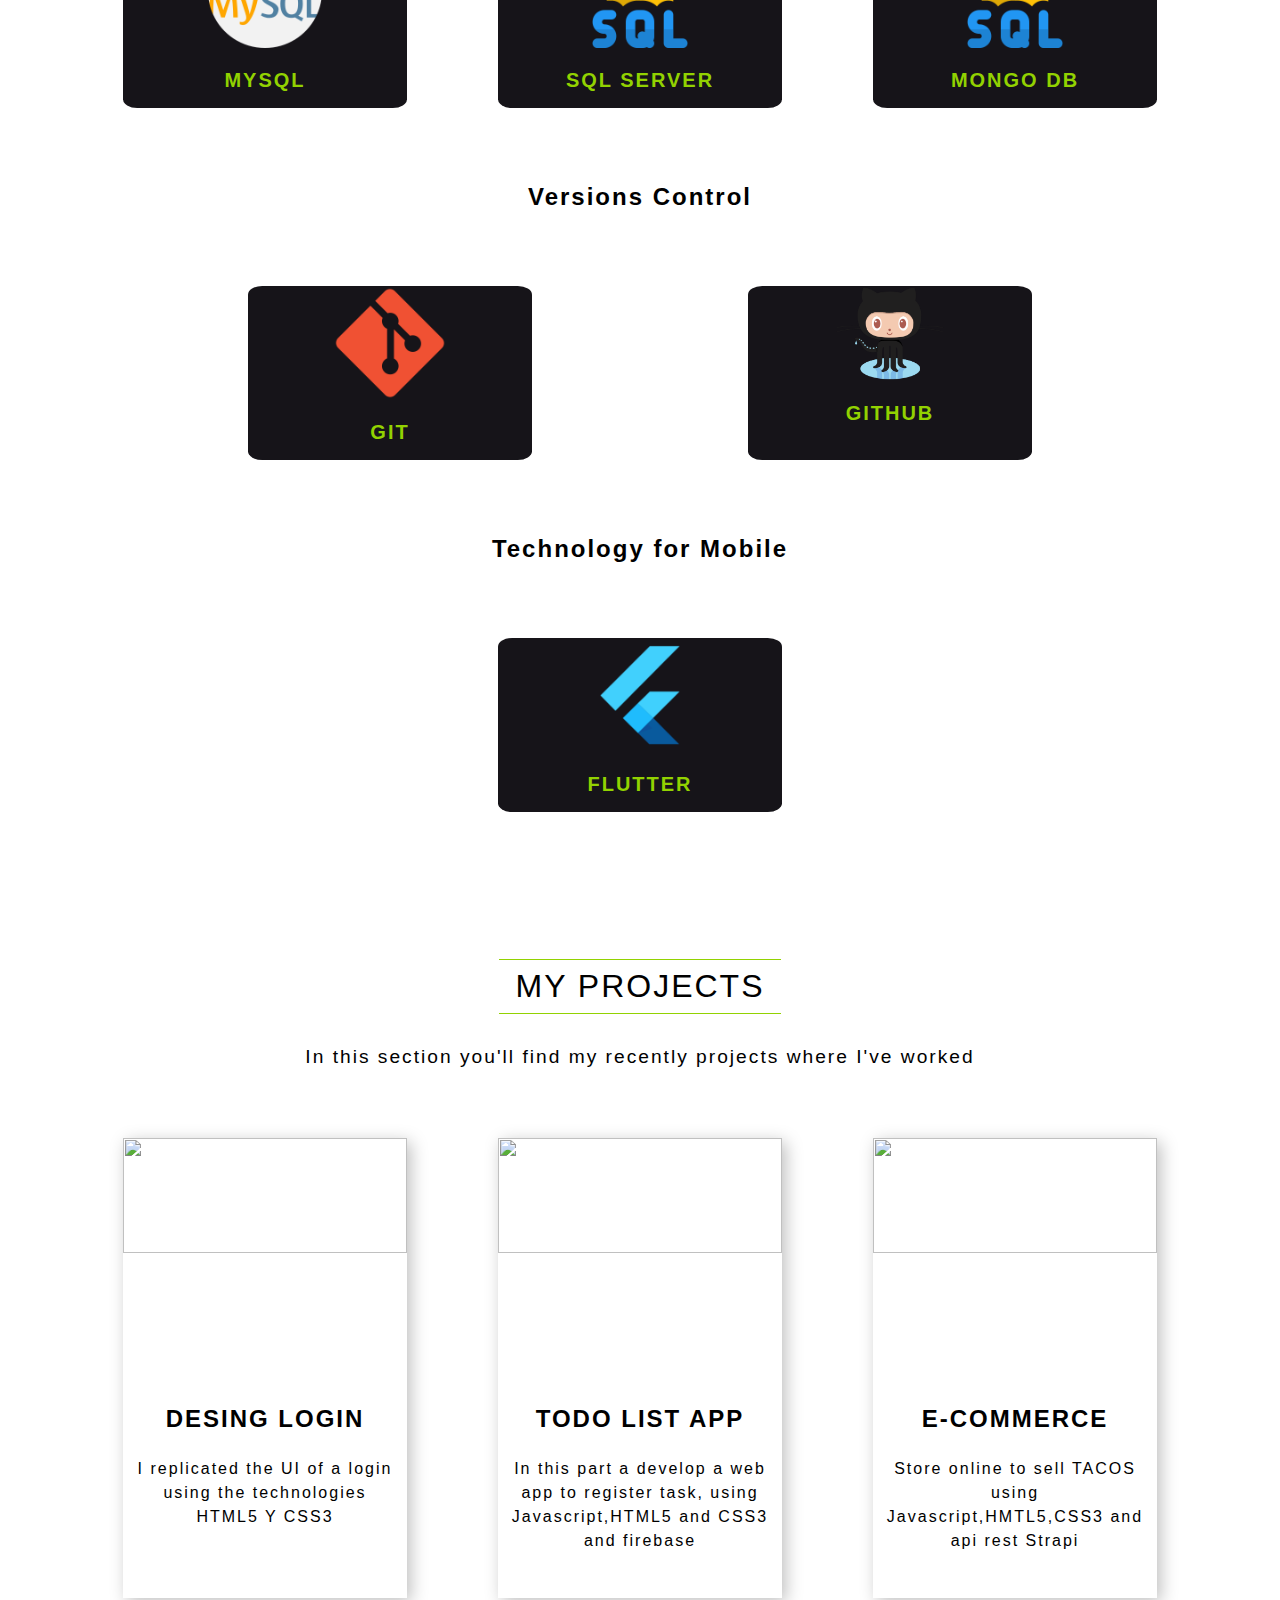
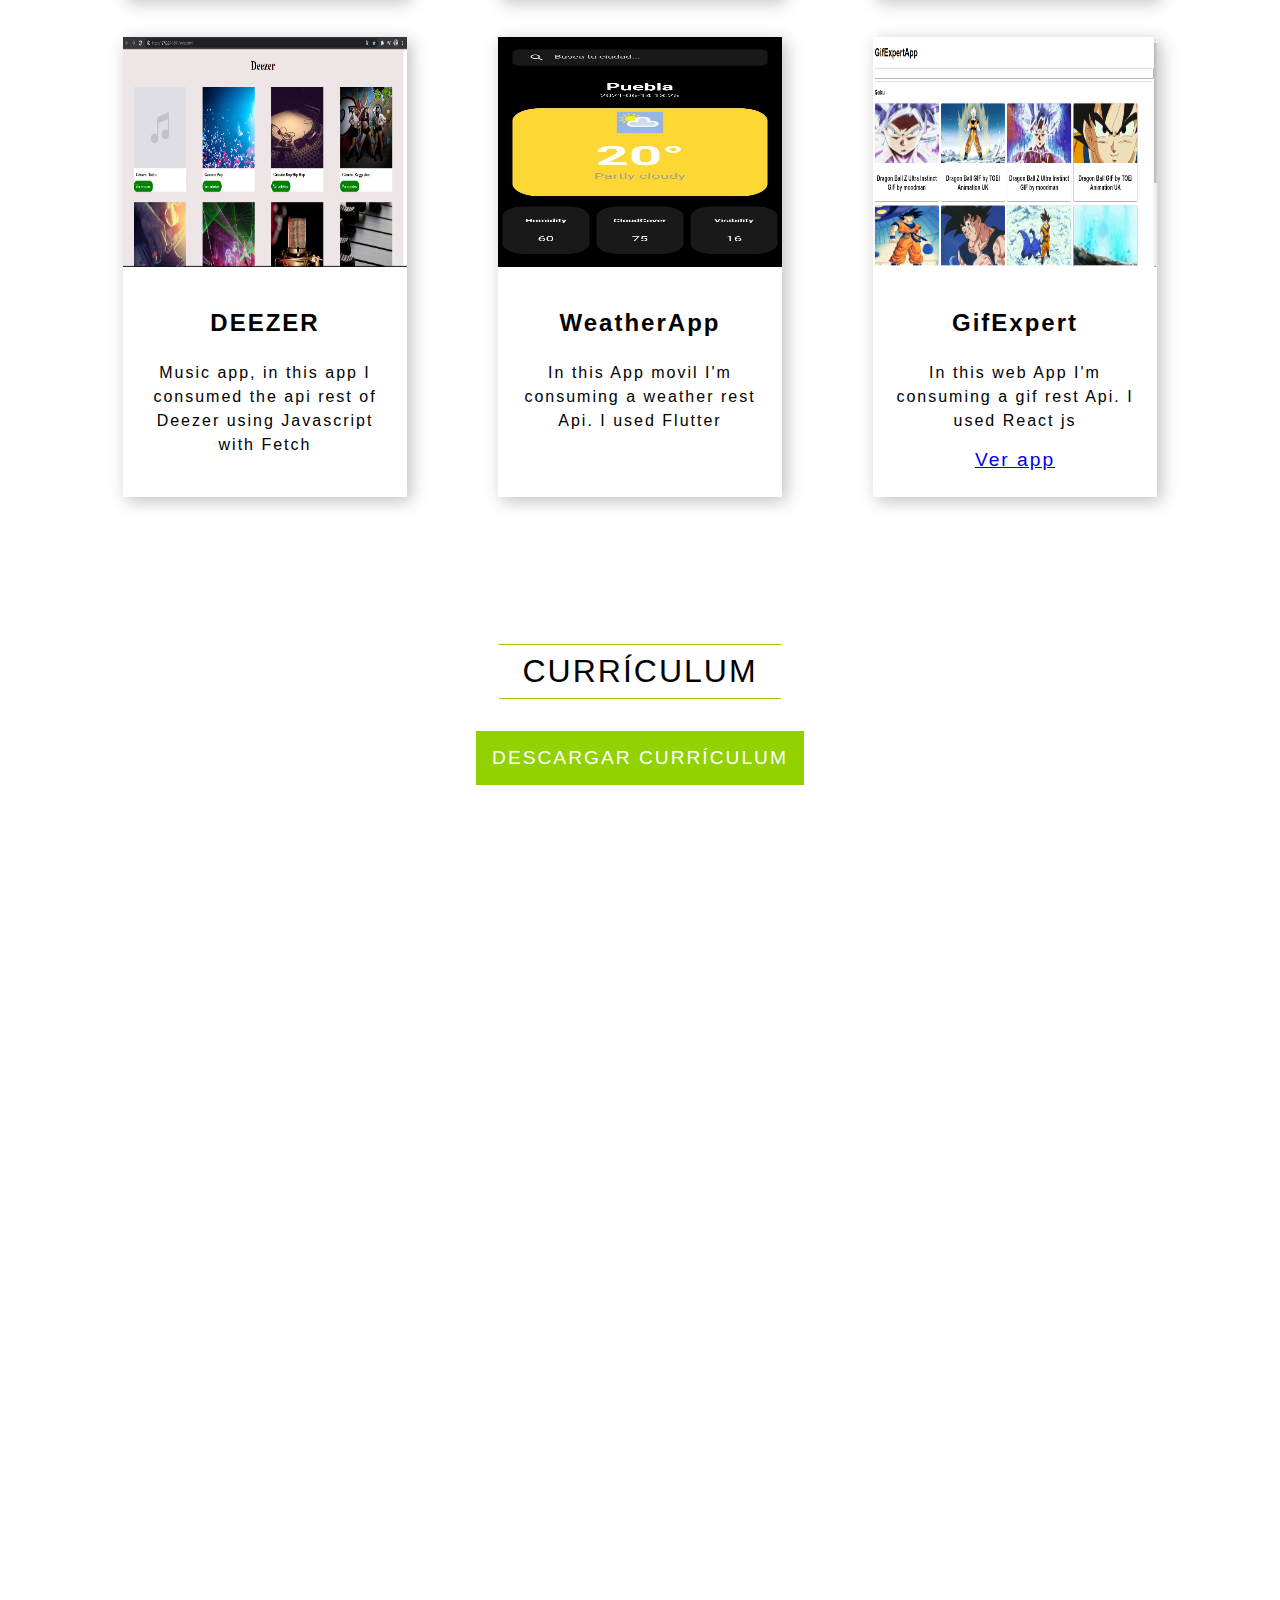
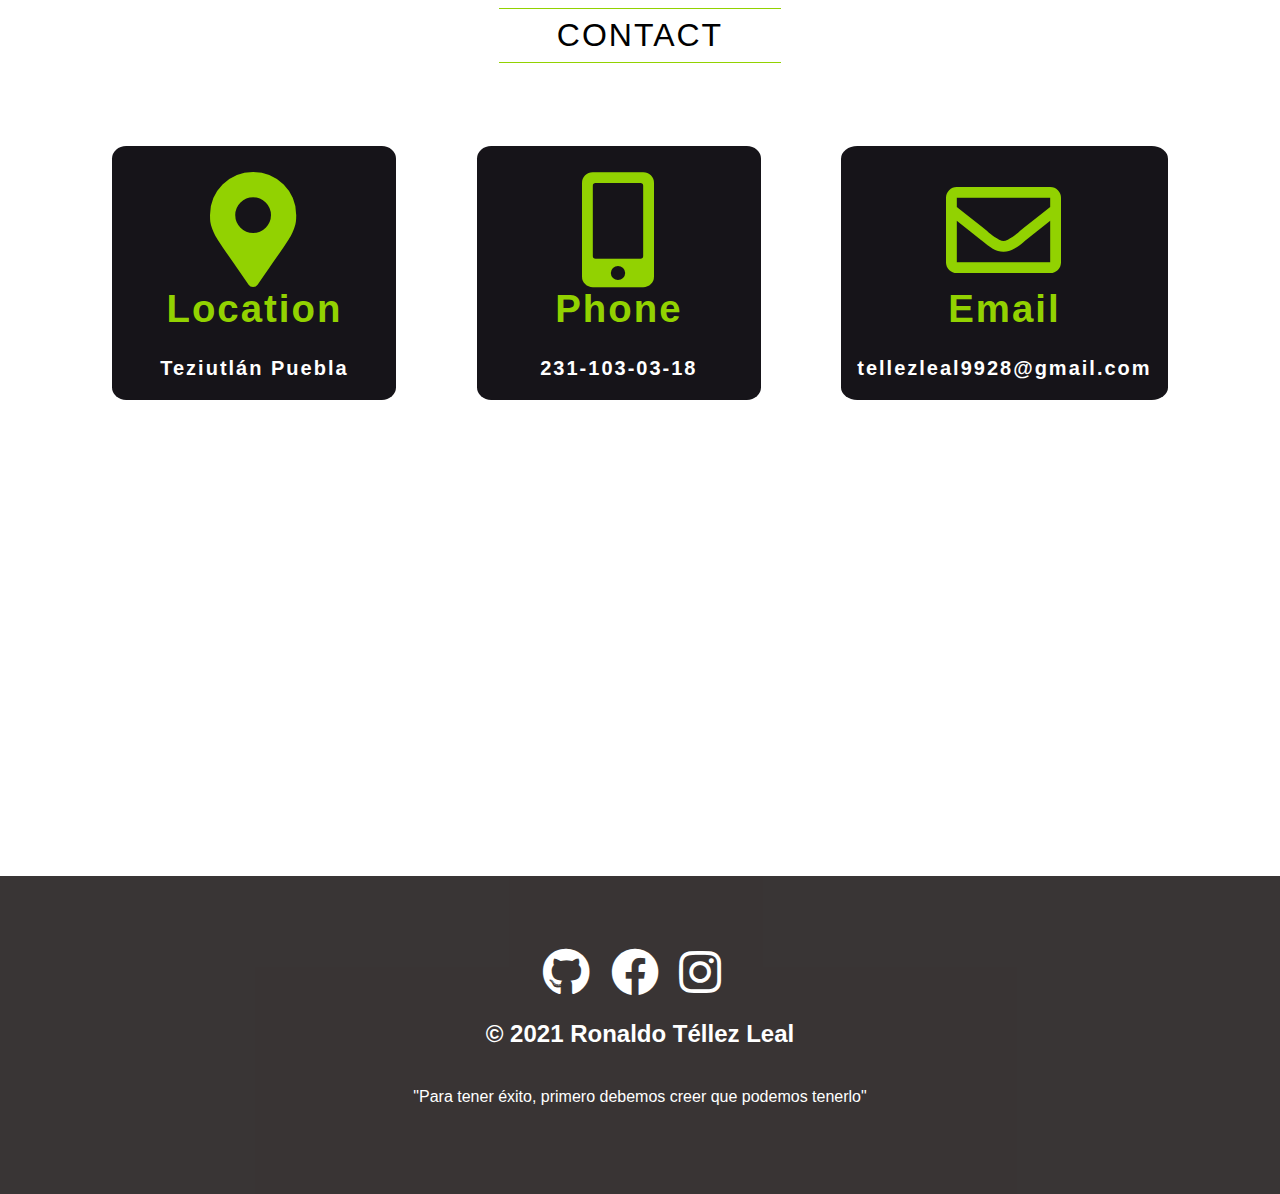
==== commit 6f5fe0e1: "Agregando la carpeta docs" ====
--- a/index.html
+++ b/index.html
@@ -63,7 +63,7 @@
                 <div class="my-profile-description">
                
                     <h1>Hello, I'm Ronaldo Tellez Leal</h1>
-                    <h4>Desarrador Web Jr</h4>
+                    <h4>Jr Web Developer</h4>
                     <p>
                         I'm from Teziutlan Puebla, the area that I enjoy more is web development. My favorite programming language is Javascript, I consider myself autodidact and responsable,
                         because In my free time I carry on studying to improve my programming skills.
